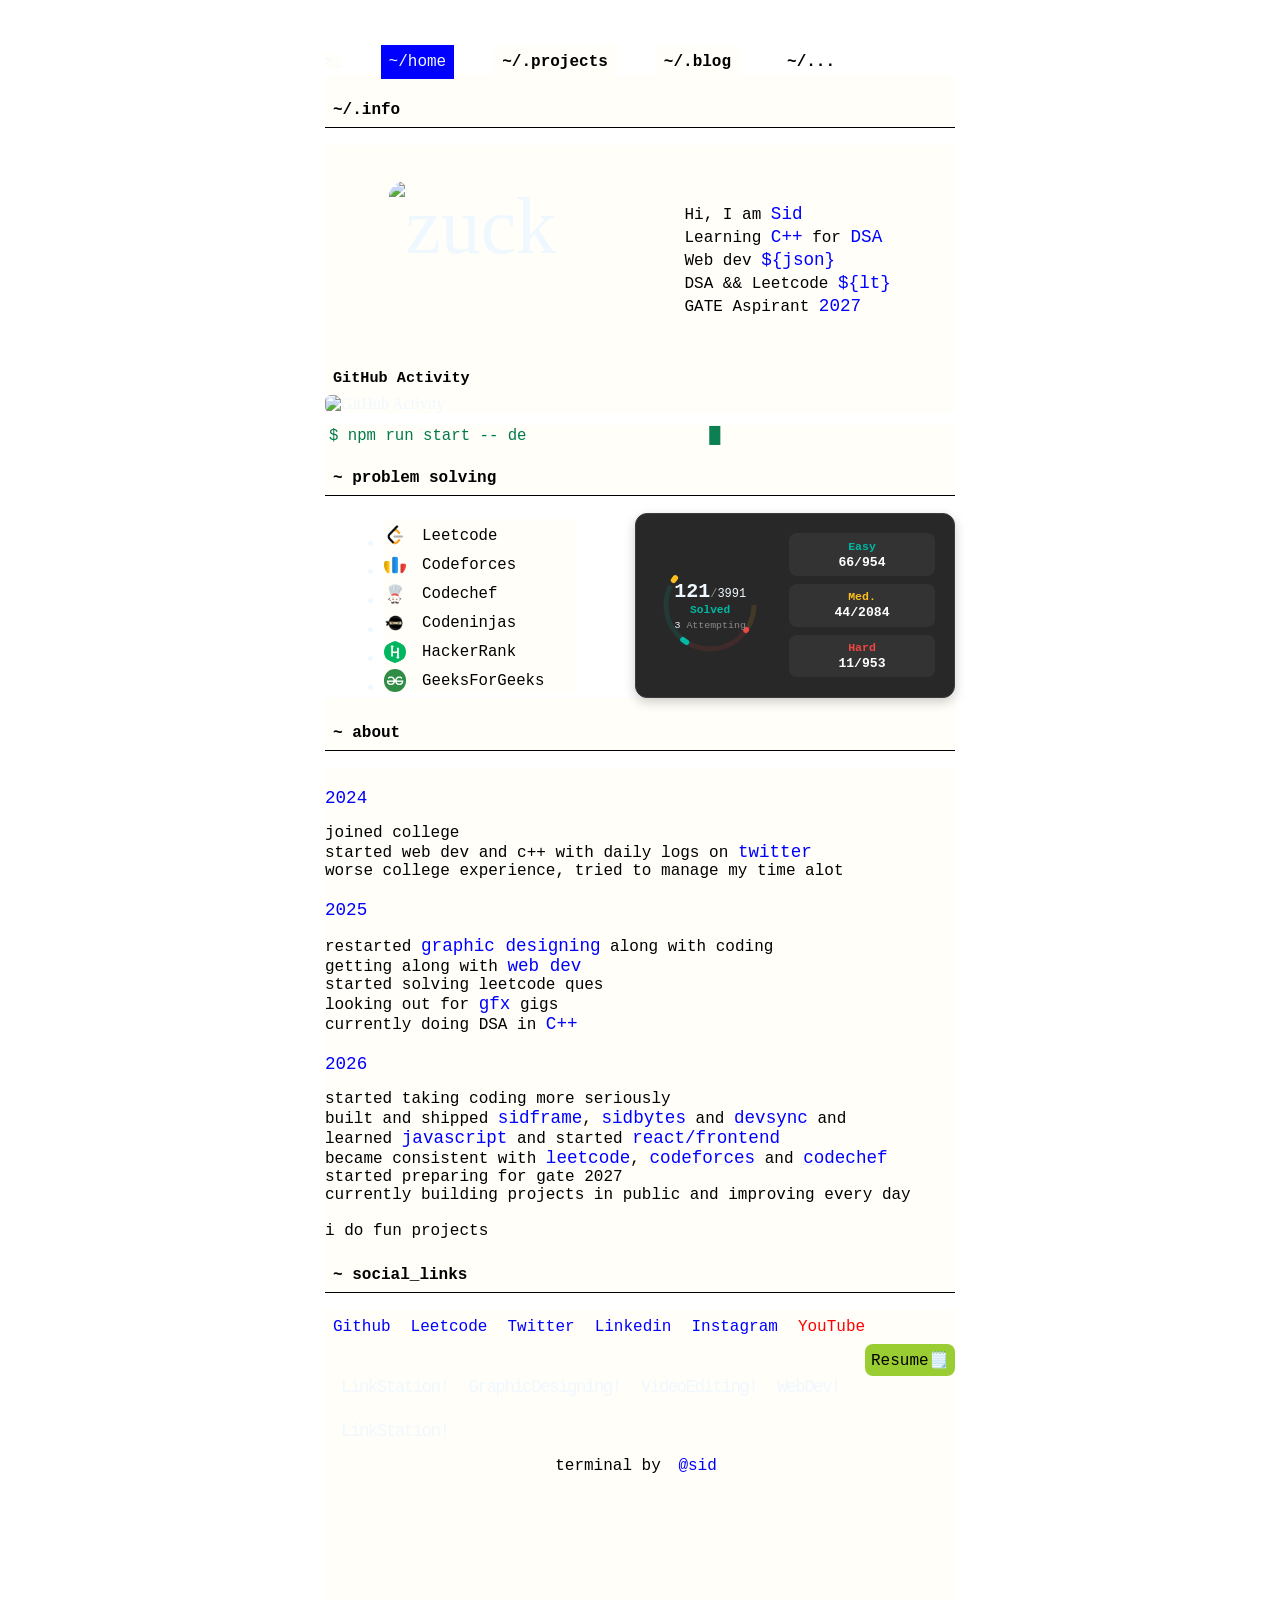
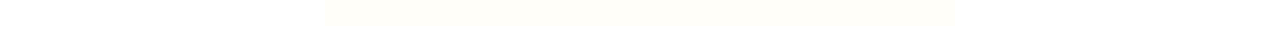
==== index.html @ 4f8204fc "Update index.html" ====
<!DOCTYPE html>
<html lang="en">

<head>
    <meta charset="UTF-8">
    <meta name="viewport" content="width=device-width, initial-scale=1.0">
    <title>Sidbytes</title>
    <link rel="stylesheet" href="home.css">
    <link rel="stylesheet" href="https://cdnjs.cloudflare.com/ajax/libs/font-awesome/7.2.0/css/all.min.css" integrity="sha512-F/yRpRY8sctKzP7exU5PLGejwg/QtjDX6CIy/41nApe7JqdZgCcCzJTNq9Rcp/XwbeeTGillGevBakruY15pxA==" crossorigin="anonymous" referrerpolicy="no-referrer" />
    <link rel="shortcut icon" href="images/zuck-modified.png" type="image/x-icon">
    <script defer src="/_vercel/insights/script.js"></script>
</head>

<body>
        
    <script data-name="BMC-Widget" data-cfasync="false" src="https://cdnjs.buymeacoffee.com/1.0.0/widget.prod.min.js"
        data-id="sidisreal" data-description="Support me on Buy me a coffee!" data-message="" data-color="white"
        data-emoji="☕" data-position="Right" data-x_margin="18" data-y_margin="18"></script>

    <div class="main">
        <div class="nav-bar">
            <p>>_</p>
            <a href="index.html"><button id="home-spec">~/home</button></a>
            <a href="portfolio.html"><button id="home">~/.projects</button></a>
            <a href="https://sidframe.vercel.app" target="_blank"><button id="home">~/.blog</button></a>
            <!-- <button id="home">~/.stacks</button> -->
            <button id="home">~/...</button>
        </div>

        <div class="gap"></div>

        <div class="info-bar">
            <p id="home">~/.info</p>
        </div>

        <hr id="division">
        <br>
        <div class="info-block">
            <img id="zuck" src="images/zuck.jpg" alt="zuck">
            <div class="info-block-2">
                <p id="intro">Hi, I am <a href="https://x.com/sidisrealfr" target="_main"><button
                            id="home2">Sid</button></a></p>
                <!-- <br> -->
                <p id="intro">Learning <button id="home2">C++</button> for <a
                        href="https://www.geeksforgeeks.org/what-is-dsa-dsa-full-form/" target="_main"><button
                            id="home2">DSA</button></a> </p>
                <!-- <br> -->
                <p id="intro">Web dev <button id="home2"> ${json}</button></p>
                <!-- <br>             -->
                <p id="intro">DSA && Leetcode <a href="https://leetcode.com/u/sidisreal/" target="_main"><button
                            id="home2">${lt}</button></a></p>
                <p id="intro">GATE Aspirant <a href="https://leetcode.com" target="_main"><button
                            id="home2">2027</button></a></p>
                <!-- <p id="intro">Btech 2024 - 2028<a href="https://leetcode.com" target="_main"><button id="home2">(expected)</button></a></p> -->
            </div>

        </div>
        <div class="gap"></div>

        <div class="panel-block">
            <h3 id="gitA">GitHub Activity</h3>

            <div class="github-heatmap">
                <img src="https://ghchart.rshah.org/starboylive" alt="GitHub Activity">
            </div>
        </div>

        <div class="gap">

            <div class="terminal-line" aria-live="polite">
                <code class="typed" id="typed" aria-hidden="false"></code><span class="cursor"
                    aria-hidden="true">█</span>
            </div>

        </div>
        <div class="gap"></div>
        <div class="info-bar">
            <p id="home">~ problem solving</p>
        </div>

        <hr id="division">
        <br>
        <div class="year-block cp-links">
            <div class="gap"></div>

            <ul class="cp-list">
                <li><a class="ps-btn link" href="https://leetcode.com/u/sidisreal" target="_blank"><button class="ps-btn"><span class="cp logo"><img class="cp logo" src="CP_images/leetCode.png" alt="logo"></span>Leetcode</button></a></li>
                <li><a class="ps-btn link" href="https://codeforces.com/profile/starboysiddhu" target="_blank"><button class="ps-btn"><span class="cp logo"><img class="cp logo" src="CP_images/codeforces.png" alt="logo"></span>Codeforces</button></a></li>
                <li><a class="ps-btn link" href="https://www.codechef.com/users/starboysid" target="_blank"><button class="ps-btn"><span class="cp logo"><img class="cp logo" src="CP_images/codechef.png" alt="logo"></span>Codechef</button></a></li>
                <li><a class="ps-btn link" href="https://www.naukri.com/code360/profile/95386a20-4da3-4e23-bf17-05c98d7b8def" target="_blank"><button class="ps-btn"><span class="cp logo"><img class="cp logo" src="CP_images/codeninjas.png" alt="logo"></span>Codeninjas</button></a></li>
                <li><a class="ps-btn link" href="https://www.hackerrank.com/profile/ramadalivenkate1" target="_blank"><button class="ps-btn"><span class="cp logo"><img class="cp logo" src="CP_images/hackerRank.png" alt="logo"></span>HackerRank</button></a></li>
                <li><a class="ps-btn link" href="https://www.geeksforgeeks.org/profile/sidwaters" target="_blank"><button class="ps-btn"><span class="cp logo"><img class="cp logo" src="CP_images/gfg.png" alt="logo"></span>GeeksForGeeks</button></a></li>
            </ul>

            <div class="leetcode-card" id="leetcode-card">
                <div class="leetcode-progress-container">
                    <svg class="leetcode-svg" viewBox="0 0 100 100">
                        <circle class="track-bg easy-bg" cx="50" cy="50" r="40"></circle>
                        <circle class="track-bg med-bg" cx="50" cy="50" r="40"></circle>
                        <circle class="track-bg hard-bg" cx="50" cy="50" r="40"></circle>
                        
                        <circle class="segment easy-seg" id="easy-seg" cx="50" cy="50" r="40"></circle>
                        <circle class="segment med-seg" id="med-seg" cx="50" cy="50" r="40"></circle>
                        <circle class="segment hard-seg" id="hard-seg" cx="50" cy="50" r="40"></circle>
                    </svg>
                    <div class="leetcode-center-text">
                        <div class="solved-count">
                            <span id="lc-solved">--</span><span class="total-count">/<span id="lc-total">--</span></span>
                        </div>
                        <div class="solved-label">Solved</div>
                        <div class="attempting-label"><span id="lc-attempting">--</span> Attempting</div>
                    </div>
                </div>
                <div class="leetcode-stats">
                    <div class="stat-box">
                        <div class="stat-header easy-text">Easy</div>
                        <div class="stat-value" id="lc-easy-stat">--/--</div>
                    </div>
                    <div class="stat-box">
                        <div class="stat-header med-text">Med.</div>
                        <div class="stat-value" id="lc-med-stat">--/--</div>
                    </div>
                    <div class="stat-box">
                        <div class="stat-header hard-text">Hard</div>
                        <div class="stat-value" id="lc-hard-stat">--/--</div>
                    </div>
                </div>
            </div>
            
        </div>
        <div class="gap"></div>
        <div class="info-bar">
            <p id="home">~ about</p>
        </div>

        <hr id="division">
        <br>
        <div class="year-block">
            <div class="gap"></div>
            <h3 id="year"> <button id="home3">2024</button> </h3>
            <p id="intro">joined college</p>

            <p id="intro">started web dev and c++ with daily logs on <a href="https://x.com/sidisrealfr"
                    target="_main"><button id="home2">twitter</button></a></p>

            <p id="intro">worse college experience, tried to manage my time alot</p>

            <div class="gap"></div>
            <h3 id="year"> <button id="home3">2025</button> </h3>
            <p id="intro">restarted <a href="https://bit.ly/4jl1Nwf" target="_main"><button id="home2">graphic
                        designing</button></a> along with coding</p>
            <p id="intro">getting along with <span id="webdec">web dev</span></p>
            <p id="intro">started solving leetcode ques</p>
            <p id="intro">looking out for <span id="webdec">gfx</span> gigs</p>

            <p id="intro">currently doing DSA in <span id="webdec">C++</span></p>
        

            <div class="gap"></div>
            <h3 id="year"> <button id="home3">2026</button> </h3>

            <p id="intro">started taking coding more seriously</p>

            <p id="intro">
            built and shipped
            <a href="https://sidframe.vercel.app" target="_blank"><span id="home2">sidframe</span></a>,
            <a href="https://sidbytes.vercel.app" target="_blank"><span id="home2">sidbytes</span></a> and
            <a href="https://github.com/starboylive/DevSync" target="_blank"><span id="home2">devsync</span></a> and
            </p>

            <p id="intro">
            learned <span id="webdec">javascript</span> and started
            <span id="webdec">react/frontend</span>
            </p>

            <p id="intro">
            became consistent with
            <a href="https://sidframe.vercel.app" target="_blank"><span id="home2">leetcode</span></a>,
            <a href="https://codeforces.com/profile/starboysiddhu" target="_blank"><span id="home2">codeforces</span></a> and
            <a href="https://www.codechef.com/users/starboysid" target="_blank"><span id="home2">codechef</span></a>
            </p>

            <p id="intro">started preparing for gate 2027</p>

            <p id="intro">
            currently building projects in public and improving every day
            </p>
            <br>
            <p id="intro">i do fun projects</p>
        </div>
        <div class="gap"></div>
        <div class="info-bar">
            <p id="home">~ social_links</p>
        </div>

        <hr id="division">
        <br>
        <div class="social-bar">
            <a href="https://github.com/starboylive" target="_blank"><button id="home69">Github</button></a>
            <a href="https://leetcode.com/u/sidisreal/" target="_blank"><button id="home69">Leetcode</button></a>
            <a href="https://x.com/sidbitss" target="_blank"><button id="home69">Twitter</button></a>
            <a href="https://www.linkedin.com/in/starboylive/" target="_blank"><button id="home69">Linkedin</button></a>
            <a href="https://www.instagram.com/sidiswater/" target="_blank"><button id="home69">Instagram</button></a>
            <a href="https://www.youtube.com/@sidiswired" target="_blank"><button id="home4">YouTube</button></a>
            <a href="images/SidsResume-26.pdf" download><button id="resume">Resume🗒️</button></a>
            <div class="gap32"></div>

            <a href="https://sid-linkstation.vercel.app" class="linkstation" target="_blank">LinkStation!</a>
            <a href="https://sid-linkstation.vercel.app" class="linkstation" target="_blank">GraphicDesigning!</a>
            <a href="https://sid-linkstation.vercel.app" class="linkstation" target="_blank">VideoEditing!</a>
            <a href="https://sid-linkstation.vercel.app" class="linkstation" target="_blank">WebDev!</a>
            <a href="https://sid-linkstation.vercel.app" class="linkstation" target="_blank">LinkStation!</a>



            <p id="home6">terminal by <a href="https://x.com/sidisrealfr"><button id="home5">@sid</button></a> </p>



        </div>
        <div class="bottoms"></div>
    </div>
<!-- <canvas id="summer"></canvas> -->

    <script>
        (function () {
            const el = document.getElementById('typed');
            const cursor = document.querySelector('.cursor');
            if (!el) return;
            const phrases = [
                '$ npm run start -- demo',
                '$ git clone these/portfolio',
                '$ open ./what-i-do.txt',
                '$ open ./now-taking-client-projects.txt',
            ];
            const typingSpeed = 30;
            const pause = 500;

            // Prevent layout shift by reserving width for the longest phrase (in ch units)
            const maxLen = phrases.reduce((m, s) => Math.max(m, s.length), 0);
            el.style.minWidth = (maxLen + 1) + 'ch';

            if (window.matchMedia && window.matchMedia('(prefers-reduced-motion: reduce)').matches) {
                el.textContent = phrases[0];
                if (cursor) cursor.style.display = 'none';
                return;
            }

            let p = 0, i = 0, deleting = false;
            function tick() {
                const full = phrases[p];
                if (!deleting) {
                    el.textContent = full.slice(0, ++i);
                    if (i === full.length) {
                        deleting = true;
                        setTimeout(tick, pause);
                        return;
                    }
                } else {
                    el.textContent = full.slice(0, --i);
                    if (i === 0) {
                        deleting = false;
                        p = (p + 1) % phrases.length;
                    }
                }
                setTimeout(tick, deleting ? Math.max(20, typingSpeed / 2) : typingSpeed);
            }
            setTimeout(tick, 600);
        })();

        //   Summer Effect 
                    // const canvas = document.getElementById("summer");
                    // const ctx = canvas.getContext("2d");

                    // let particles = [];

                    // function resize() {
                    // canvas.width = window.innerWidth;
                    // canvas.height = window.innerHeight;
                    // }
                    // resize();
                    // window.addEventListener("resize", resize);

                    // for (let i = 0; i < 100; i++) {
                    // particles.push({
                    //     x: Math.random() * canvas.width,
                    //     y: Math.random() * canvas.height,
                    //     r: Math.random() * 3 + 1,
                    //     dx: Math.random() * 0.3 - 0.15,
                    //     dy: Math.random() * 0.3 - 0.15,
                    //     opacity: Math.random() * 0.5 + 0.2
                    // });
                    // }

                    // function draw() {
                    // ctx.clearRect(0, 0, canvas.width, canvas.height);

                    // particles.forEach(p => {
                    //     ctx.beginPath();
                    //     ctx.arc(p.x, p.y, p.r, 0, Math.PI * 2);
                    //     ctx.fillStyle = `rgba(255, 223, 150, ${p.opacity})`;
                    //     ctx.fill();

                    //     p.x += p.dx;
                    //     p.y += p.dy;

                    //     // loop around
                    //     if (p.x > canvas.width) p.x = 0;
                    //     if (p.x < 0) p.x = canvas.width;
                    //     if (p.y > canvas.height) p.y = 0;
                    //     if (p.y < 0) p.y = canvas.height;
                    // });

                    // requestAnimationFrame(draw);
                    // }
                    // draw();

        // LeetCode Stats Fetching and Dynamic Rendering
        (function () {
            const username = "sidisreal";
            const apiUrl = `https://alfa-leetcode-api.onrender.com/${username}/profile`;

            const solvedEl = document.getElementById('lc-solved');
            const totalEl = document.getElementById('lc-total');
            const attemptingEl = document.getElementById('lc-attempting');
            const easyStatEl = document.getElementById('lc-easy-stat');
            const medStatEl = document.getElementById('lc-med-stat');
            const hardStatEl = document.getElementById('lc-hard-stat');

            const easySeg = document.getElementById('easy-seg');
            const medSeg = document.getElementById('med-seg');
            const hardSeg = document.getElementById('hard-seg');

            const tracks = {
                easy: document.querySelector('.easy-bg'),
                med: document.querySelector('.med-bg'),
                hard: document.querySelector('.hard-bg')
            };

            const segments = {
                easy: easySeg,
                med: medSeg,
                hard: hardSeg
            };

            // Circumference for r=40 is 2 * PI * 40 = 251.327
            const C = 2 * Math.PI * 40;

            // Set initial state (empty)
            Object.values(tracks).forEach(t => {
                if (t) {
                    t.style.strokeDasharray = `0 ${C}`;
                    t.style.strokeDashoffset = "0";
                }
            });
            Object.values(segments).forEach(s => {
                if (s) {
                    s.style.strokeDasharray = `0 ${C}`;
                    s.style.strokeDashoffset = "0";
                }
            });

            const updateArc = (key, startAngle, totalAngle, solvedCount, totalCount) => {
                const track = tracks[key];
                const seg = segments[key];
                if (!track || !seg) return;

                // Circumference lengths
                const trackLength = (totalAngle / 360) * C;
                const solvedRatio = totalCount > 0 ? Math.min(1, solvedCount / totalCount) : 0;
                const solvedLength = solvedRatio * trackLength;

                // Offset formula: offset = -(startAngle / 360) * C
                const offset = -(startAngle / 360) * C;

                // Set tracks (dim color)
                track.style.strokeDasharray = `${trackLength} ${C}`;
                track.style.strokeDashoffset = offset;

                // Set segments (bright color)
                seg.style.strokeDasharray = `${solvedLength} ${C}`;
                seg.style.strokeDashoffset = offset;
            };

            const renderData = (data) => {
                const totalSolved = data.totalSolved || 0;
                const totalQuestions = data.totalQuestions || 1;
                const easySolved = data.easySolved || 0;
                const totalEasy = data.totalEasy || 1;
                const mediumSolved = data.mediumSolved || 0;
                const totalMedium = data.totalMedium || 1;
                const hardSolved = data.hardSolved || 0;
                const totalHard = data.totalHard || 1;

                // "Attempting" = totalSubmissions (All) - totalSolved
                let totalSubsAll = totalSolved;
                if (data.totalSubmissions && Array.isArray(data.totalSubmissions)) {
                    const allSub = data.totalSubmissions.find(s => s.difficulty === 'All');
                    if (allSub) {
                        totalSubsAll = allSub.count;
                    }
                } else if (data.matchedUserStats && data.matchedUserStats.totalSubmissionNum) {
                    const allSub = data.matchedUserStats.totalSubmissionNum.find(s => s.difficulty === 'All');
                    if (allSub) {
                        totalSubsAll = allSub.count;
                    }
                }
                const attempting = Math.max(0, totalSubsAll - totalSolved);

                // Update UI text
                solvedEl.textContent = totalSolved;
                totalEl.textContent = totalQuestions;
                attemptingEl.textContent = attempting;
                easyStatEl.textContent = `${easySolved}/${totalEasy}`;
                medStatEl.textContent = `${mediumSolved}/${totalMedium}`;
                hardStatEl.textContent = `${hardSolved}/${totalHard}`;

                // Math for segments
                const gapDegrees = 5;
                const totalGaps = 3;
                const totalDegrees = 360 - (gapDegrees * totalGaps); // 345

                const easyRatio = totalEasy / totalQuestions;
                const medRatio = totalMedium / totalQuestions;
                const hardRatio = totalHard / totalQuestions;

                const easyAngle = easyRatio * totalDegrees;
                const medAngle = medRatio * totalDegrees;
                const hardAngle = hardRatio * totalDegrees;

                // Starting positions (angles clockwise, where 3 o'clock is 0)
                // Medium at the top: starts at -150deg
                const medStart = -150;
                const hardStart = medStart + medAngle + gapDegrees;
                const easyStart = hardStart + hardAngle + gapDegrees;

                updateArc('med', medStart, medAngle, mediumSolved, totalMedium);
                updateArc('hard', hardStart, hardAngle, hardSolved, totalHard);
                updateArc('easy', easyStart, easyAngle, easySolved, totalEasy);
            };

            const renderFallback = () => {
                // fallback hardcoded/static values from user screenshot if offline/error
                solvedEl.textContent = "121";
                totalEl.textContent = "3991";
                attemptingEl.textContent = "3";
                easyStatEl.textContent = "66/954";
                medStatEl.textContent = "44/2084";
                hardStatEl.textContent = "11/953";

                const medStart = -150;
                const hardStart = 34;
                const easyStart = 122;
                
                updateArc('med', medStart, 180, 44, 2084);
                updateArc('hard', hardStart, 84, 11, 953);
                updateArc('easy', easyStart, 84, 66, 954);
            };

            fetch(apiUrl)
                .then(res => {
                    if (!res.ok) throw new Error("Failed to fetch LeetCode data");
                    return res.json();
                })
                .then(data => {
                    if (!data || data.error || typeof data.totalSolved === 'undefined') {
                        throw new Error("Invalid LeetCode data format");
                    }
                    renderData(data);
                })
                .catch(err => {
                    console.error("LeetCode widget API error, rendering fallback:", err);
                    renderFallback();
                });
        })();

    </script>



</body>

</html>
---- home.css ----
* {
    margin: 0;
    padding: 0;
    box-sizing: border-box;
    background-color: rgb(255, 254, 249);
    color: aliceblue;
  }

  body{
    background-color: transparent;
  }

  html{
    background-color: transparent;
  }

.main{
    background-color: transparent;
    height: 70vh;
    width: 70vh;
    margin: auto;
    margin-top: 3rem;
    margin-bottom: 2rem;
    color: aliceblue;
}

.nav-bar{
    height: 3vh;
    width: 50vh;
    font-family:  monospace;
    background-color: transparent; 
    gap: 2.5rem;
    display: flex;
    justify-content: flex-start;
    align-items: center;
    
}  

.gap{
    height: 2vh;
    /* background-color: cyan;ś */
}

#home-spec{
    font-family: monospace;
    background-color: blue;
    border: 0;
    padding: 0.5rem;
    color: aliceblue;
    font-size: 1rem;

}
#home-spec:hover{
    background-color: blue;
    color: aliceblue;
    cursor: pointer;
}

#home{
    font-family:  monospace;
    background-color: transparent;
    color: rgb(0, 0, 0);
    border: 0;
    padding: 0.5rem;
    font-size: 1rem;
    font-weight: 600;
}
#home:hover{
    background-color: blue;
    color: aliceblue;
    cursor: pointer;
}
#division{
    height: 0.0244rem;
    background-color: black;
    /* color: bisque; */
    border: 0;
}
.info-block{
    color: rgb(0, 0, 0);
    display: flex;
    flex-direction: row;
    align-items: center;
    justify-content: space-around;
    font-size: 5rem;
    
}

.info-block-2{
    color: rgb(0, 0, 0);
    display: flex;
    flex-direction: column;
    column-gap: 0.2rem;
    gap: 0.2rem;
    margin: 0;
    border: 0;
     margin-top: 2rem;
}

#webdec{
    /* font-weight: bold; */
    font-size: 1.1rem;
    color: blue;
}

#zuck{
    height: 18vh;
    border-radius: 1rem;
    margin-top: 2.2rem;
}

#intro{
    font-size: 1rem;
    color: black;
    font-family:  monospace;
}
#home2{
    font-family: monospace;
    font-size: 1.1rem;
    background-color: transparent;
    border: 0;
    color: blue;

    
}
#home2:hover{
    background-color: blue;
    color: aliceblue;
    cursor: pointer;
}
#home3{
    font-family:  monospace;
    font-size: 1.1rem;
    background-color: transparent;
    border: 0;
    color: blue;
    padding-bottom: 1rem;
}
#home3:hover{
    background-color: blue;
    color: aliceblue;
    cursor: pointer;
}

#home4{
    font-family:  monospace;
    background-color: transparent;
    border: 0;
    padding: 0.5rem;
    font-size: 1rem;
    color: #FF0000;
}
#home4:hover{
    background-color: #FF0000;
    color: aliceblue;
    cursor: pointer;
}
#home5{
    font-family: monospace;
    background-color: transparent;
    border: 0;
    padding: 0.5rem;
    font-size: 1rem;
    color: blue;
}
#home5:hover{
    background-color: blue;
    color: aliceblue;
    cursor: pointer;
}
#home69{
    font-family: monospace;
    background-color: transparent;
    border: 0;
    padding: 0.5rem;
    font-size: 1rem;
    color: blue;
}
#home69:hover{
    background-color: blue;
    color:rgb(255, 230, 0);
    cursor: pointer;
}
.gap32{
    height: 1vh;
    /* background-color: cyan;ś */
}

#home6{
    font-family: monospace;
    background-color: transparent;
    color: black;
    border: 0;
    padding: 0.5rem;
    font-size: 1rem;
    text-align: center;
}
/* #home6:hover{
    background-color: blue;
    color: aliceblue;
    cursor: pointer;
} */

.bottoms{
    height: 15vh;    
}

#resume{
    font-family:  monospace;
    background-color: transparent;
    border: 0;
    padding: 0.4rem;
    font-size: 1rem;
    color: green;
    float: right;
    margin-top: -0.050rem ;
    /* margin-right: 0.5rem; */
    transition: all 0.2s ease;
    background-color: yellowgreen;
    color: black;
    border-radius: 0.5rem;
}
#resume:hover{
    background-color: green;
    color: aliceblue;
    cursor: pointer;
}


/* Responsive for mobile */
@media (max-width: 768px) {
    .main {
      width: 90vw;
      height: auto;
      padding: 1rem;
    }
  
    .nav-bar {
      flex-wrap: wrap;
      width: 100%;
      gap: 0.5rem;
      font-size: 0.9rem;
    }
  
    .info-block {
      flex-direction: column;
      align-items: center;
      gap: 1rem;
    }
  
    .info-block-2 {
      align-items: center;
      text-align: center;
      margin-top: 0.5rem;
    }
  
    #zuck {
      height: 20vh;
      width: auto;
      margin-top: 0.5rem;
    }
  
    .year-block {
      text-align: center;
      padding: 0.5rem;
    }
  
    .social-bar {
      display: flex;
      flex-direction: column;
      align-items: center;
      gap: 0.5rem;
      text-align: center;
    }
  
    .top-gap, .gap, .gap32, .bottoms {
      height: 2vh;
    }
  
    #intro {
      font-size: 0.95rem;
    }
  
    button {
      font-size: 0.9rem !important;
      padding: 0.3rem !important;
    }
  }
  
  .ps-btn{ 
    color: black;
    margin-top: 0.2rem;
    list-style-type: none;
    display: flex;
    justify-content: left;
    align-items: center;
    padding-right: 1rem;
    font-size: 0.98rem;
    font-family: monospace;
    font-weight: 500; 
    border: 0;
}
.ps-btn:hover{
    cursor: pointer;
    border: 0.1rem solid black;
}

.link{
    text-decoration: none;
}
.link:hover{
    border: 0;
    text-decoration: none;    
}


  .cp{
    height: 2.5vh;
    width: 2.5vh;
    border-radius: 2rem;
    margin-right: 1rem;
    /* display: flex;
    justify-content: space-around; */

  }

  /* .linkstation {
    font-family: 'Courier New', Courier, monospace;
    font-size: 1.1rem;
    background-color: transparent;
    border: 0;
    color: rgb(76, 0, 255);
    text-decoration: none;
    letter-spacing: -0.1rem;
    display: inline-flex;
    justify-content: space-evenly;
    margin-left: 1rem;
    margin-top: 1.5rem;
  
  }

    .linkstation:hover {
        background-color: rgb(76, 0, 255);
        color: aliceblue;
        cursor: pointer;
    } */

    /* RGB Animation */
@keyframes rgbCycle {
  0%   { color: rgb(255, 0, 0); }      /* Red */
  25%  { color: rgb(156, 156, 0); }    /* Yellow */
  50%  { color: rgb(0, 255, 0); }      /* Green */
  75%  { color: rgb(0, 170, 255); }    /* Blue */
  100% { color: rgb(255, 0, 255); }    /* Magenta */
}

.linkstation {
    font-family: 'Courier New', Courier, monospace;
    font-size: 1.1rem;
    background-color: transparent;
    border: 0;
    text-decoration: none;
    letter-spacing: -0.1rem;
    display: inline-flex;
    justify-content: space-evenly;
    margin-left: 1rem;
    margin-top: 1.5rem;
    transition: all 0.3s ease;

    /* NEW: RGB animation */
    animation: rgbCycle 1s linear infinite;
}

/* Hover */
.linkstation:hover {
    background-color: rgb(76, 0, 255);
    color: aliceblue !important;
    cursor: pointer;
    animation: none; /* stop anim on hover if you want solid color */
    font-size: 1.2rem;
}

.cp-links {
    display: flex;
    flex-direction: row;
    justify-content: space-between;
    align-items: center;
    gap: 1.5rem;
    background-color: transparent;
    flex-wrap: wrap;
}

/* LeetCode Widget Styling */
.leetcode-card {
    display: flex;
    flex-direction: row;
    align-items: center;
    background-color: #282828 !important;
    border: 1px solid #3c3c3c !important;
    border-radius: 12px;
    padding: 1.2rem;
    gap: 1.5rem;
    width: 320px;
    height: auto;
    box-shadow: 0 4px 12px rgba(0, 0, 0, 0.2);
}

.leetcode-card * {
    background-color: transparent !important;
    box-sizing: border-box;
    font-family: monospace;
}

.leetcode-progress-container {
    position: relative;
    width: 110px;
    height: 110px;
    flex-shrink: 0;
    background-color: transparent !important;
}

.leetcode-svg {
    width: 100%;
    height: 100%;
    transform: rotate(0deg);
    background-color: transparent !important;
}

.leetcode-svg .track-bg {
    fill: none;
    stroke-width: 4.5px;
    background-color: transparent !important;
}

.leetcode-svg .easy-bg {
    stroke: rgba(0, 184, 163, 0.12);
}
.leetcode-svg .med-bg {
    stroke: rgba(255, 192, 30, 0.12);
}
.leetcode-svg .hard-bg {
    stroke: rgba(239, 71, 67, 0.12);
}

.leetcode-svg .segment {
    fill: none;
    stroke-width: 5px;
    stroke-linecap: round;
    transition: stroke-dasharray 0.8s ease, stroke-dashoffset 0.8s ease;
    background-color: transparent !important;
}

.leetcode-svg .easy-seg {
    stroke: rgb(0, 184, 163);
}
.leetcode-svg .med-seg {
    stroke: rgb(255, 192, 30);
}
.leetcode-svg .hard-seg {
    stroke: rgb(239, 71, 67);
}

.leetcode-center-text {
    position: absolute;
    top: 50%;
    left: 50%;
    transform: translate(-50%, -50%);
    text-align: center;
    width: 90%;
    display: flex;
    flex-direction: column;
    justify-content: center;
    align-items: center;
    background-color: transparent !important;
}

.leetcode-center-text .solved-count {
    font-size: 1.25rem;
    font-weight: 700;
    color: #ffffff !important;
    background-color: transparent !important;
}

.leetcode-center-text .solved-count .total-count {
    font-size: 0.75rem;
    color: #8a8a8a !important;
    font-weight: 400;
    background-color: transparent !important;
}

.leetcode-center-text .solved-label {
    font-size: 0.7rem;
    color: rgb(0, 184, 163) !important;
    font-weight: 600;
    margin-top: 1px;
    background-color: transparent !important;
}

.leetcode-center-text .attempting-label {
    font-size: 0.62rem;
    color: #8a8a8a !important;
    margin-top: 4px;
    background-color: transparent !important;
}

.leetcode-stats {
    display: flex;
    flex-direction: column;
    gap: 0.5rem;
    flex-grow: 1;
    width: 100%;
    background-color: transparent !important;
}

.leetcode-stats .stat-box {
    background-color: #333333 !important;
    border-radius: 8px;
    padding: 0.4rem 0.6rem;
    display: flex;
    flex-direction: column;
    align-items: center;
    justify-content: center;
    width: 100%;
}

.leetcode-stats .stat-header {
    font-size: 0.72rem;
    font-weight: 700;
    background-color: transparent !important;
}

.leetcode-stats .easy-text {
    color: rgb(0, 184, 163) !important;
}
.leetcode-stats .med-text {
    color: rgb(255, 192, 30) !important;
}
.leetcode-stats .hard-text {
    color: rgb(239, 71, 67) !important;
}

.leetcode-stats .stat-value {
    font-size: 0.82rem;
    color: #ffffff !important;
    font-weight: 700;
    margin-top: 2px;
    background-color: transparent !important;
}


    @media (max-width: 768px) {
        .linkstation {
            font-size: 1rem;
            margin-left: -0.5rem;

        }
    
        .cp-links{
            display: flex;
            flex-direction: column;
            align-items: center;
            justify-content: center;
            gap: 1.5rem;
        }

        .cp-list{
            display: inline-flex;
            justify-content:center;
            flex-direction: column;
    
        }
         .link{
            font-weight: 500;
         }


    }

    #gitA{
    font-family:  monospace;
    background-color: transparent;
    border: 0;
    padding: 0.5rem;
    /* font-size: 1rem; */
    color: black;
    /* margin-top: 1rem; */
    }

    .github-heatmap {
    width: 100%;
    /* whatever fits your sidebar */
    /* height: 45px;               zooms into last few months */
    overflow: hidden;
    /* hides old months */
    border-radius: 6px;
}

.github-heatmap img {
    width: 100%;
    /* zoom in horizontally */
    /* transform: translateX(-400px); */
    /* move left to show latest months */
}


@media (max-width: 400) {
    .github-heatmap {
        width: 200px;
        /* whatever fits your sidebar */
        /* height: 45px;               zooms into last few months */
        overflow: hidden;
        /* hides old months */
        border-radius: 6px;
    }

    .github-heatmap img {
        width: 600px;
        /* zoom in horizontally */
        transform: translateX(-400px);
        /* move left to show latest months */
    }

    .cp-links{
        display: flex;
        flex-direction: column;
        align-items: center;
        justify-content: center;
        gap: 1.5rem;
    }

    .cp-list, .link{
        display: inline-flex;
        justify-content:center;
        flex-direction: column;

    }
         

}

.terminal-line {
    margin-top: 12px;
    font-family: inherit;
    font-size: 0.98rem;
    color: rgb(0, 0, 139);
    display: flex;
    align-items: center;
    gap: 8px;
    height: 1.4em;
}

.terminal-line .typed {
    color: rgb(0, 122, 75);
    background: transparent;
    padding: 2px 4px;
    border-radius: 4px;
    display: inline-block;
    white-space: pre;
    overflow: hidden
}

.cursor {
    color: rgb(0, 122, 75);
    font-weight: 800;
    line-height: 1;
    transform: translateY(-2px);
    opacity: 0.95; 
    /* margin-left: -1rem; */
}


@media (prefers-reduced-motion: reduce) {
    .cursor {
        animation:none;
    }
}

@keyframes blink {
    50% {
        opacity: 0
    }
}

.cursor {
    margin-top: 0.2rem;
    animation: blink 0.5s steps(2, start) infinite
}
/* 
#summer {
  position: fixed;
  top: 0;
  left: 0;
  width: 100%;
  height: 100%;
  pointer-events: none;
  z-index: -1;
} */
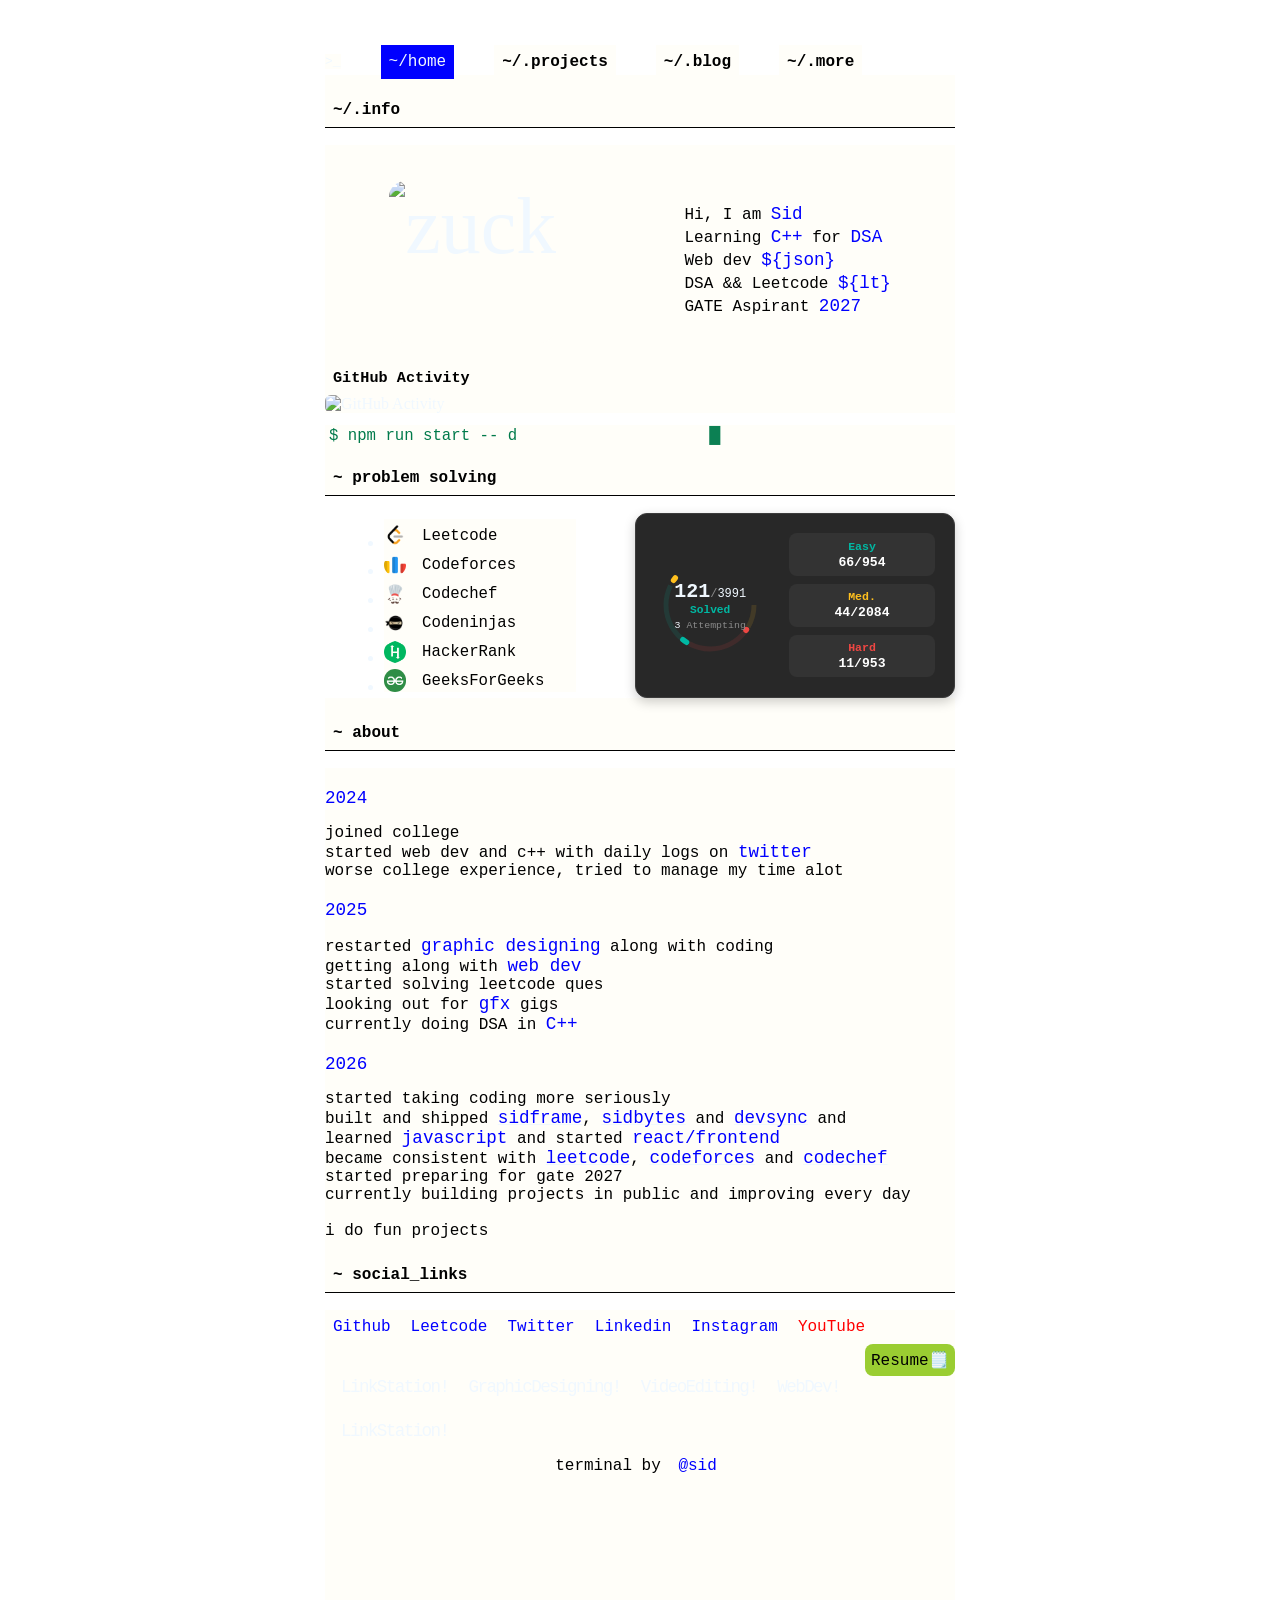
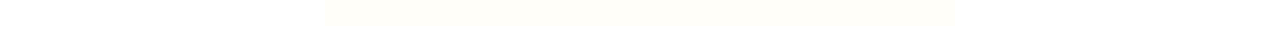
==== commit c0d4391b: "Added an option in nav-bar 'more' - not yet funtional" ====
--- a/index.html
+++ b/index.html
@@ -6,13 +6,15 @@
     <meta name="viewport" content="width=device-width, initial-scale=1.0">
     <title>Sidbytes</title>
     <link rel="stylesheet" href="home.css">
-    <link rel="stylesheet" href="https://cdnjs.cloudflare.com/ajax/libs/font-awesome/7.2.0/css/all.min.css" integrity="sha512-F/yRpRY8sctKzP7exU5PLGejwg/QtjDX6CIy/41nApe7JqdZgCcCzJTNq9Rcp/XwbeeTGillGevBakruY15pxA==" crossorigin="anonymous" referrerpolicy="no-referrer" />
+    <link rel="stylesheet" href="https://cdnjs.cloudflare.com/ajax/libs/font-awesome/7.2.0/css/all.min.css"
+        integrity="sha512-F/yRpRY8sctKzP7exU5PLGejwg/QtjDX6CIy/41nApe7JqdZgCcCzJTNq9Rcp/XwbeeTGillGevBakruY15pxA=="
+        crossorigin="anonymous" referrerpolicy="no-referrer" />
     <link rel="shortcut icon" href="images/zuck-modified.png" type="image/x-icon">
     <script defer src="/_vercel/insights/script.js"></script>
 </head>
 
 <body>
-        
+
     <script data-name="BMC-Widget" data-cfasync="false" src="https://cdnjs.buymeacoffee.com/1.0.0/widget.prod.min.js"
         data-id="sidisreal" data-description="Support me on Buy me a coffee!" data-message="" data-color="white"
         data-emoji="☕" data-position="Right" data-x_margin="18" data-y_margin="18"></script>
@@ -24,8 +26,19 @@
             <a href="portfolio.html"><button id="home">~/.projects</button></a>
             <a href="https://sidframe.vercel.app" target="_blank"><button id="home">~/.blog</button></a>
             <!-- <button id="home">~/.stacks</button> -->
-            <button id="home">~/...</button>
-        </div>
+            
+            <div class="dropdown home">
+               <button id="more-btn" class="dropdown-button more-btn">~/.more</button>
+                <div id="dropdown-content" class="dropdown-content">
+                    <a href="#html">HTML</a>
+                    <a href="#css">CSS</a>
+                    <a href="#javascript">JavaScript</a>
+                </div>
+            </div>
+        </div>
+
+
+
 
         <div class="gap"></div>
 
@@ -84,12 +97,25 @@
             <div class="gap"></div>
 
             <ul class="cp-list">
-                <li><a class="ps-btn link" href="https://leetcode.com/u/sidisreal" target="_blank"><button class="ps-btn"><span class="cp logo"><img class="cp logo" src="CP_images/leetCode.png" alt="logo"></span>Leetcode</button></a></li>
-                <li><a class="ps-btn link" href="https://codeforces.com/profile/starboysiddhu" target="_blank"><button class="ps-btn"><span class="cp logo"><img class="cp logo" src="CP_images/codeforces.png" alt="logo"></span>Codeforces</button></a></li>
-                <li><a class="ps-btn link" href="https://www.codechef.com/users/starboysid" target="_blank"><button class="ps-btn"><span class="cp logo"><img class="cp logo" src="CP_images/codechef.png" alt="logo"></span>Codechef</button></a></li>
-                <li><a class="ps-btn link" href="https://www.naukri.com/code360/profile/95386a20-4da3-4e23-bf17-05c98d7b8def" target="_blank"><button class="ps-btn"><span class="cp logo"><img class="cp logo" src="CP_images/codeninjas.png" alt="logo"></span>Codeninjas</button></a></li>
-                <li><a class="ps-btn link" href="https://www.hackerrank.com/profile/ramadalivenkate1" target="_blank"><button class="ps-btn"><span class="cp logo"><img class="cp logo" src="CP_images/hackerRank.png" alt="logo"></span>HackerRank</button></a></li>
-                <li><a class="ps-btn link" href="https://www.geeksforgeeks.org/profile/sidwaters" target="_blank"><button class="ps-btn"><span class="cp logo"><img class="cp logo" src="CP_images/gfg.png" alt="logo"></span>GeeksForGeeks</button></a></li>
+                <li><a class="ps-btn link" href="https://leetcode.com/u/sidisreal" target="_blank"><button
+                            class="ps-btn"><span class="cp logo"><img class="cp logo" src="CP_images/leetCode.png"
+                                    alt="logo"></span>Leetcode</button></a></li>
+                <li><a class="ps-btn link" href="https://codeforces.com/profile/starboysiddhu" target="_blank"><button
+                            class="ps-btn"><span class="cp logo"><img class="cp logo" src="CP_images/codeforces.png"
+                                    alt="logo"></span>Codeforces</button></a></li>
+                <li><a class="ps-btn link" href="https://www.codechef.com/users/starboysid" target="_blank"><button
+                            class="ps-btn"><span class="cp logo"><img class="cp logo" src="CP_images/codechef.png"
+                                    alt="logo"></span>Codechef</button></a></li>
+                <li><a class="ps-btn link"
+                        href="https://www.naukri.com/code360/profile/95386a20-4da3-4e23-bf17-05c98d7b8def"
+                        target="_blank"><button class="ps-btn"><span class="cp logo"><img class="cp logo"
+                                    src="CP_images/codeninjas.png" alt="logo"></span>Codeninjas</button></a></li>
+                <li><a class="ps-btn link" href="https://www.hackerrank.com/profile/ramadalivenkate1"
+                        target="_blank"><button class="ps-btn"><span class="cp logo"><img class="cp logo"
+                                    src="CP_images/hackerRank.png" alt="logo"></span>HackerRank</button></a></li>
+                <li><a class="ps-btn link" href="https://www.geeksforgeeks.org/profile/sidwaters"
+                        target="_blank"><button class="ps-btn"><span class="cp logo"><img class="cp logo"
+                                    src="CP_images/gfg.png" alt="logo"></span>GeeksForGeeks</button></a></li>
             </ul>
 
             <div class="leetcode-card" id="leetcode-card">
@@ -98,14 +124,15 @@
                         <circle class="track-bg easy-bg" cx="50" cy="50" r="40"></circle>
                         <circle class="track-bg med-bg" cx="50" cy="50" r="40"></circle>
                         <circle class="track-bg hard-bg" cx="50" cy="50" r="40"></circle>
-                        
+
                         <circle class="segment easy-seg" id="easy-seg" cx="50" cy="50" r="40"></circle>
                         <circle class="segment med-seg" id="med-seg" cx="50" cy="50" r="40"></circle>
                         <circle class="segment hard-seg" id="hard-seg" cx="50" cy="50" r="40"></circle>
                     </svg>
                     <div class="leetcode-center-text">
                         <div class="solved-count">
-                            <span id="lc-solved">--</span><span class="total-count">/<span id="lc-total">--</span></span>
+                            <span id="lc-solved">--</span><span class="total-count">/<span
+                                    id="lc-total">--</span></span>
                         </div>
                         <div class="solved-label">Solved</div>
                         <div class="attempting-label"><span id="lc-attempting">--</span> Attempting</div>
@@ -126,7 +153,8 @@
                     </div>
                 </div>
             </div>
-            
+
+
         </div>
         <div class="gap"></div>
         <div class="info-bar">
@@ -154,7 +182,7 @@
             <p id="intro">looking out for <span id="webdec">gfx</span> gigs</p>
 
             <p id="intro">currently doing DSA in <span id="webdec">C++</span></p>
-        
+
 
             <div class="gap"></div>
             <h3 id="year"> <button id="home3">2026</button> </h3>
@@ -162,28 +190,29 @@
             <p id="intro">started taking coding more seriously</p>
 
             <p id="intro">
-            built and shipped
-            <a href="https://sidframe.vercel.app" target="_blank"><span id="home2">sidframe</span></a>,
-            <a href="https://sidbytes.vercel.app" target="_blank"><span id="home2">sidbytes</span></a> and
-            <a href="https://github.com/starboylive/DevSync" target="_blank"><span id="home2">devsync</span></a> and
+                built and shipped
+                <a href="https://sidframe.vercel.app" target="_blank"><span id="home2">sidframe</span></a>,
+                <a href="https://sidbytes.vercel.app" target="_blank"><span id="home2">sidbytes</span></a> and
+                <a href="https://github.com/starboylive/DevSync" target="_blank"><span id="home2">devsync</span></a> and
             </p>
 
             <p id="intro">
-            learned <span id="webdec">javascript</span> and started
-            <span id="webdec">react/frontend</span>
+                learned <span id="webdec">javascript</span> and started
+                <span id="webdec">react/frontend</span>
             </p>
 
             <p id="intro">
-            became consistent with
-            <a href="https://sidframe.vercel.app" target="_blank"><span id="home2">leetcode</span></a>,
-            <a href="https://codeforces.com/profile/starboysiddhu" target="_blank"><span id="home2">codeforces</span></a> and
-            <a href="https://www.codechef.com/users/starboysid" target="_blank"><span id="home2">codechef</span></a>
+                became consistent with
+                <a href="https://sidframe.vercel.app" target="_blank"><span id="home2">leetcode</span></a>,
+                <a href="https://codeforces.com/profile/starboysiddhu" target="_blank"><span
+                        id="home2">codeforces</span></a> and
+                <a href="https://www.codechef.com/users/starboysid" target="_blank"><span id="home2">codechef</span></a>
             </p>
 
             <p id="intro">started preparing for gate 2027</p>
 
             <p id="intro">
-            currently building projects in public and improving every day
+                currently building projects in public and improving every day
             </p>
             <br>
             <p id="intro">i do fun projects</p>
@@ -220,7 +249,7 @@
         </div>
         <div class="bottoms"></div>
     </div>
-<!-- <canvas id="summer"></canvas> -->
+    <!-- <canvas id="summer"></canvas> -->
 
     <script>
         (function () {
@@ -269,51 +298,51 @@
         })();
 
         //   Summer Effect 
-                    // const canvas = document.getElementById("summer");
-                    // const ctx = canvas.getContext("2d");
-
-                    // let particles = [];
-
-                    // function resize() {
-                    // canvas.width = window.innerWidth;
-                    // canvas.height = window.innerHeight;
-                    // }
-                    // resize();
-                    // window.addEventListener("resize", resize);
-
-                    // for (let i = 0; i < 100; i++) {
-                    // particles.push({
-                    //     x: Math.random() * canvas.width,
-                    //     y: Math.random() * canvas.height,
-                    //     r: Math.random() * 3 + 1,
-                    //     dx: Math.random() * 0.3 - 0.15,
-                    //     dy: Math.random() * 0.3 - 0.15,
-                    //     opacity: Math.random() * 0.5 + 0.2
-                    // });
-                    // }
-
-                    // function draw() {
-                    // ctx.clearRect(0, 0, canvas.width, canvas.height);
-
-                    // particles.forEach(p => {
-                    //     ctx.beginPath();
-                    //     ctx.arc(p.x, p.y, p.r, 0, Math.PI * 2);
-                    //     ctx.fillStyle = `rgba(255, 223, 150, ${p.opacity})`;
-                    //     ctx.fill();
-
-                    //     p.x += p.dx;
-                    //     p.y += p.dy;
-
-                    //     // loop around
-                    //     if (p.x > canvas.width) p.x = 0;
-                    //     if (p.x < 0) p.x = canvas.width;
-                    //     if (p.y > canvas.height) p.y = 0;
-                    //     if (p.y < 0) p.y = canvas.height;
-                    // });
-
-                    // requestAnimationFrame(draw);
-                    // }
-                    // draw();
+        // const canvas = document.getElementById("summer");
+        // const ctx = canvas.getContext("2d");
+
+        // let particles = [];
+
+        // function resize() {
+        // canvas.width = window.innerWidth;
+        // canvas.height = window.innerHeight;
+        // }
+        // resize();
+        // window.addEventListener("resize", resize);
+
+        // for (let i = 0; i < 100; i++) {
+        // particles.push({
+        //     x: Math.random() * canvas.width,
+        //     y: Math.random() * canvas.height,
+        //     r: Math.random() * 3 + 1,
+        //     dx: Math.random() * 0.3 - 0.15,
+        //     dy: Math.random() * 0.3 - 0.15,
+        //     opacity: Math.random() * 0.5 + 0.2
+        // });
+        // }
+
+        // function draw() {
+        // ctx.clearRect(0, 0, canvas.width, canvas.height);
+
+        // particles.forEach(p => {
+        //     ctx.beginPath();
+        //     ctx.arc(p.x, p.y, p.r, 0, Math.PI * 2);
+        //     ctx.fillStyle = `rgba(255, 223, 150, ${p.opacity})`;
+        //     ctx.fill();
+
+        //     p.x += p.dx;
+        //     p.y += p.dy;
+
+        //     // loop around
+        //     if (p.x > canvas.width) p.x = 0;
+        //     if (p.x < 0) p.x = canvas.width;
+        //     if (p.y > canvas.height) p.y = 0;
+        //     if (p.y < 0) p.y = canvas.height;
+        // });
+
+        // requestAnimationFrame(draw);
+        // }
+        // draw();
 
         // LeetCode Stats Fetching and Dynamic Rendering
         (function () {
@@ -451,7 +480,7 @@
                 const medStart = -150;
                 const hardStart = 34;
                 const easyStart = 122;
-                
+
                 updateArc('med', medStart, 180, 44, 2084);
                 updateArc('hard', hardStart, 84, 11, 953);
                 updateArc('easy', easyStart, 84, 66, 954);
@@ -474,10 +503,28 @@
                 });
         })();
 
+        const dropdownBtn = document.getElementById("more-btn");
+        const dropdownContent = document.getElementById("dropdown-content");
+
+        // Toggle visibility when clicking the button
+        dropdownBtn.addEventListener("click", () => {
+            dropdownContent.classList.toggle("show");
+        });
+
+        // Close the dropdown if the user clicks outside of it
+        window.addEventListener("click", (event) => {
+            if (!event.target.matches('.more-btn')) {
+                if (dropdownContent.classList.contains('show')) {
+                    dropdownContent.classList.remove('show');
+                }
+            }
+        });
+
+
     </script>
 
 
 
 </body>
 
-</html>
+</html>
--- a/home.css
+++ b/home.css
@@ -695,3 +695,53 @@
   pointer-events: none;
   z-index: -1;
 } */
+
+
+/* Container needed to position the dropdown content */
+.dropdown {
+  position: relative;
+  display: inline-block;
+}
+
+.more-btn{
+ font-family:  monospace;
+    background-color: transparent;
+    color: rgb(0, 0, 0);
+    border: 0;
+    padding: 0.5rem;
+    font-size: 1rem;
+    font-weight: 600;
+}
+.more-btn:hover{
+       background-color: blue;
+    color: aliceblue;
+    cursor: pointer;
+}
+/* Hide the dropdown menu by default and position it */
+.dropdown-content {
+  display: none;
+  position: absolute;
+  background-color: #f1f1f1;
+  min-width: 160px;
+  box-shadow: 0px 8px 16px rgba(0,0,0,0.2);
+  z-index: 1;
+  border-radius: 4px;
+}
+
+/* Style the links inside the dropdown */
+.dropdown-content a {
+  color: black;
+  padding: 12px 16px;
+  text-decoration: none;
+  display: block;
+}
+
+/* Change color of dropdown links on hover */
+.dropdown-content a:hover {
+  background-color: #ddd;
+}
+
+/* Show class to be toggled via JavaScript */
+.show {
+  display: block;
+}
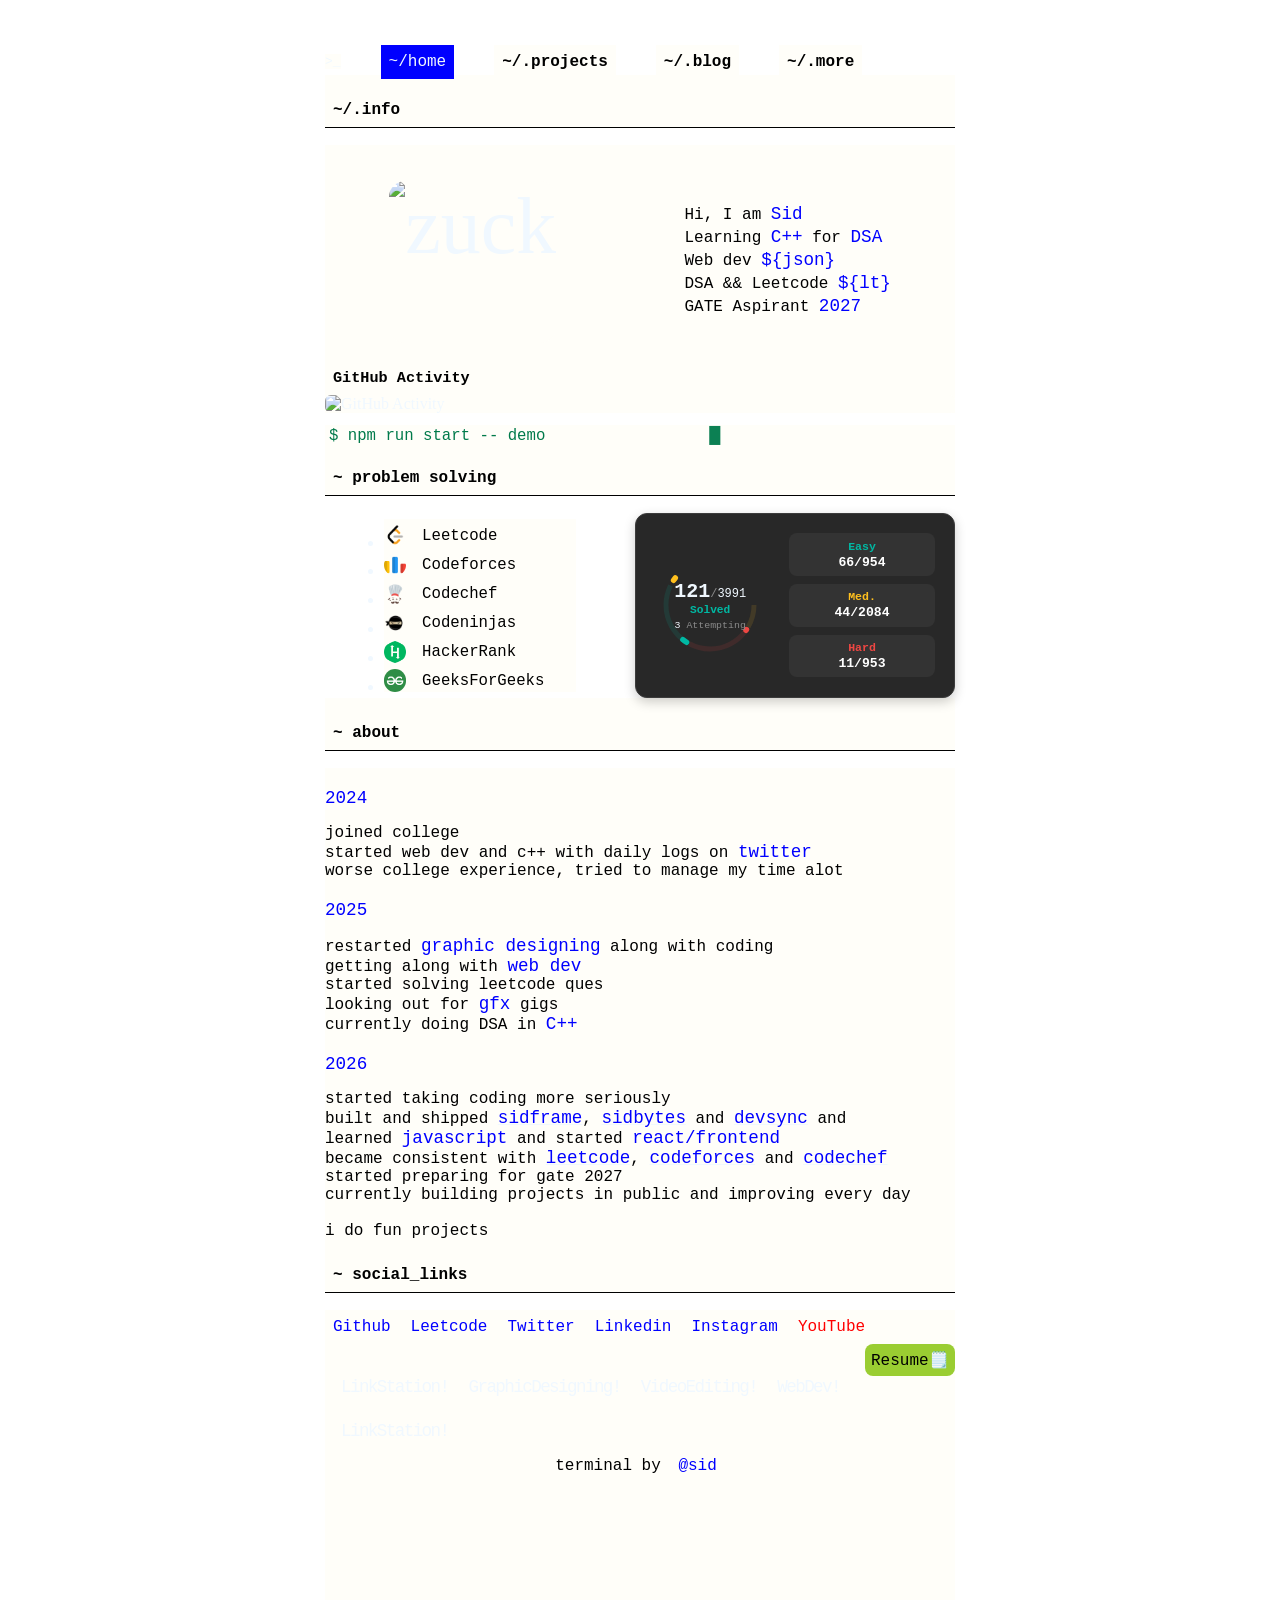
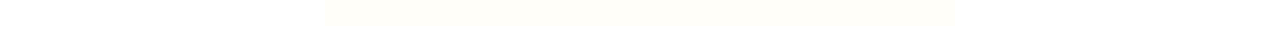
==== commit 5262a5fa: "Added an option in nav-bar 'more' - not yet funtional" ====
--- a/index.html
+++ b/index.html
@@ -153,8 +153,7 @@
                     </div>
                 </div>
             </div>
-
-
+            
         </div>
         <div class="gap"></div>
         <div class="info-bar">
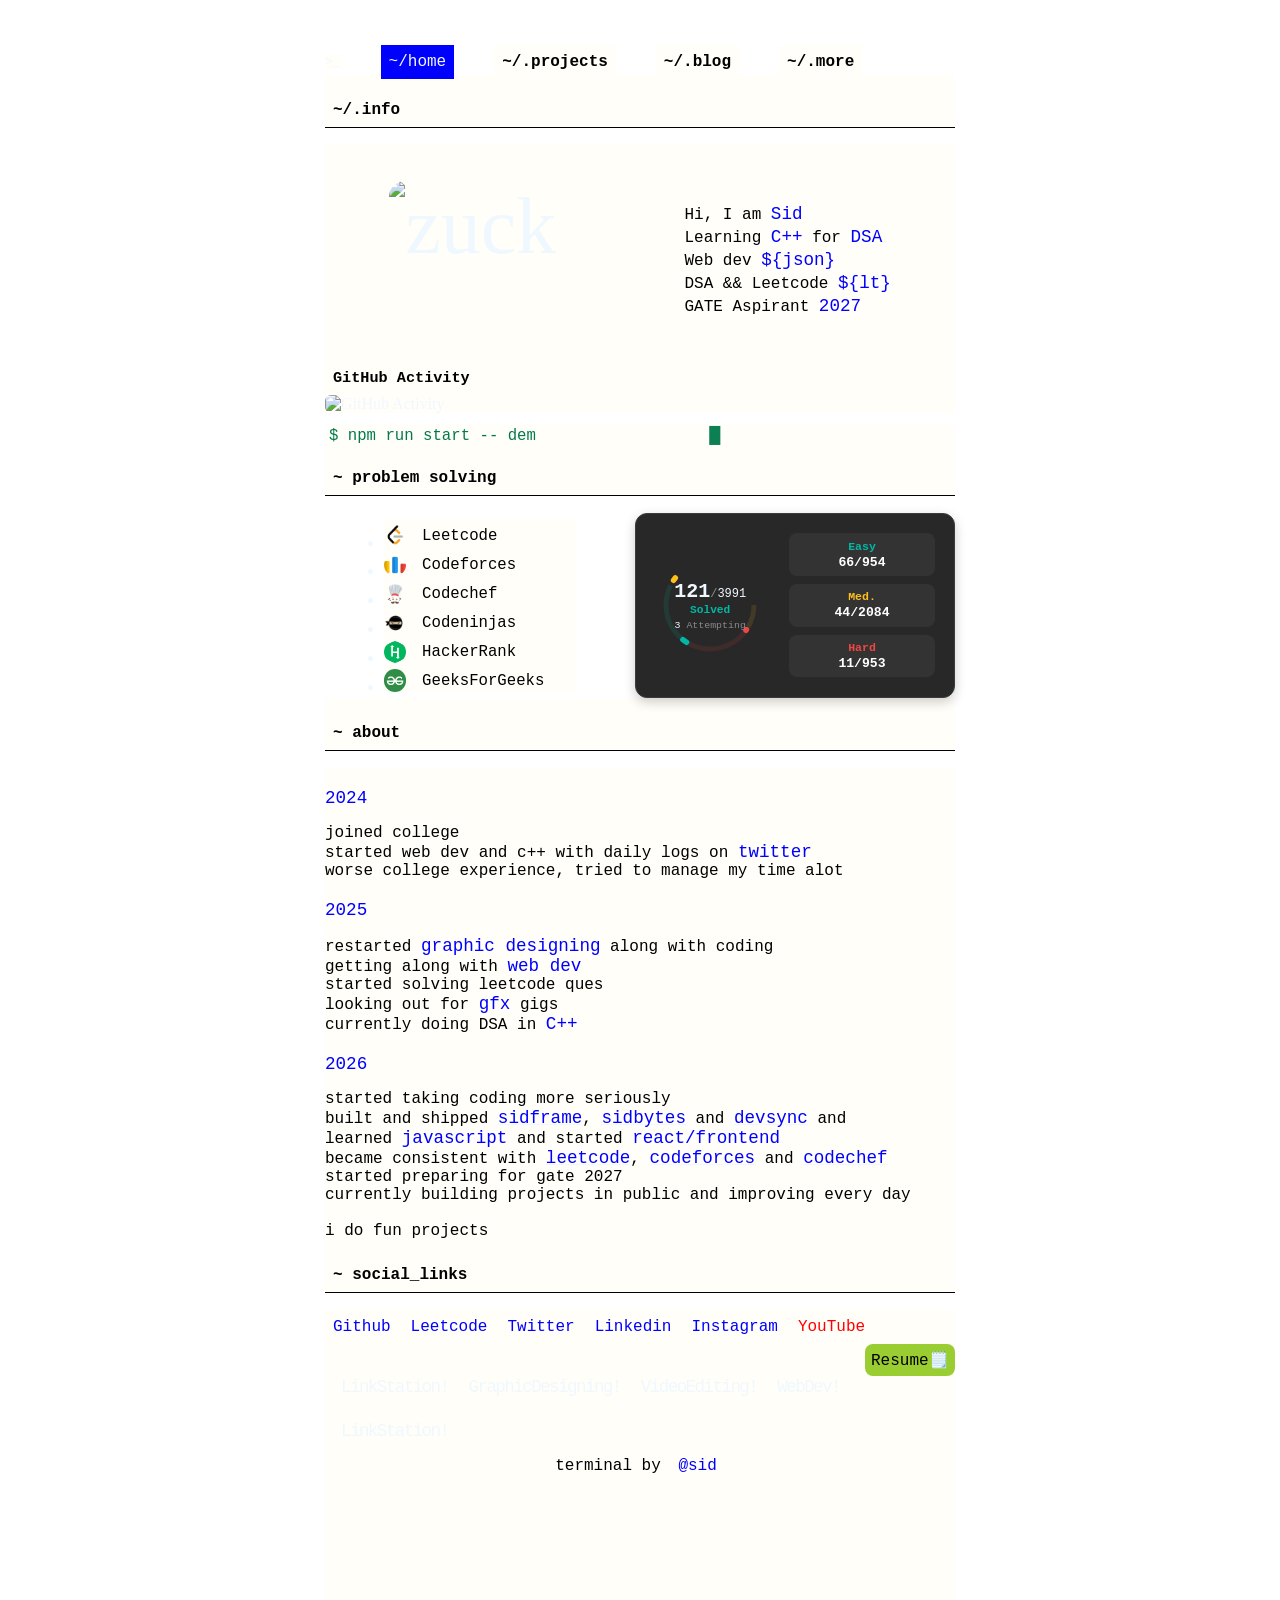
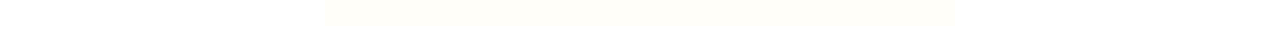
==== commit 7058e412: "git heatmap" ====
--- a/index.html
+++ b/index.html
@@ -30,9 +30,8 @@
             <div class="dropdown home">
                <button id="more-btn" class="dropdown-button more-btn">~/.more</button>
                 <div id="dropdown-content" class="dropdown-content">
-                    <a href="#html">HTML</a>
-                    <a href="#css">CSS</a>
-                    <a href="#javascript">JavaScript</a>
+                    <a href="more/favourites.html">Favorites</a>
+                    <a href="more/contact.html">Contact</a>
                 </div>
             </div>
         </div>
@@ -74,7 +73,7 @@
             <h3 id="gitA">GitHub Activity</h3>
 
             <div class="github-heatmap">
-                <img src="https://ghchart.rshah.org/starboylive" alt="GitHub Activity">
+                <img src="https://ghchart.rshah.org/sidwgit" alt="GitHub Activity">
             </div>
         </div>
 
@@ -224,7 +223,7 @@
         <hr id="division">
         <br>
         <div class="social-bar">
-            <a href="https://github.com/starboylive" target="_blank"><button id="home69">Github</button></a>
+            <a href="https://github.com/sidwgit" target="_blank"><button id="home69">Github</button></a>
             <a href="https://leetcode.com/u/sidisreal/" target="_blank"><button id="home69">Leetcode</button></a>
             <a href="https://x.com/sidbitss" target="_blank"><button id="home69">Twitter</button></a>
             <a href="https://www.linkedin.com/in/starboylive/" target="_blank"><button id="home69">Linkedin</button></a>
--- a/home.css
+++ b/home.css
@@ -4,17 +4,17 @@
     box-sizing: border-box;
     background-color: rgb(255, 254, 249);
     color: aliceblue;
-  }
-
-  body{
-    background-color: transparent;
-  }
-
-  html{
-    background-color: transparent;
-  }
-
-.main{
+}
+
+body {
+    background-color: transparent;
+}
+
+html {
+    background-color: transparent;
+}
+
+.main {
     background-color: transparent;
     height: 70vh;
     width: 70vh;
@@ -24,24 +24,24 @@
     color: aliceblue;
 }
 
-.nav-bar{
+.nav-bar {
     height: 3vh;
     width: 50vh;
-    font-family:  monospace;
-    background-color: transparent; 
+    font-family: monospace;
+    background-color: transparent;
     gap: 2.5rem;
     display: flex;
     justify-content: flex-start;
     align-items: center;
-    
-}  
-
-.gap{
+
+}
+
+.gap {
     height: 2vh;
     /* background-color: cyan;ś */
 }
 
-#home-spec{
+#home-spec {
     font-family: monospace;
     background-color: blue;
     border: 0;
@@ -50,14 +50,15 @@
     font-size: 1rem;
 
 }
-#home-spec:hover{
+
+#home-spec:hover {
     background-color: blue;
     color: aliceblue;
     cursor: pointer;
 }
 
-#home{
-    font-family:  monospace;
+#home {
+    font-family: monospace;
     background-color: transparent;
     color: rgb(0, 0, 0);
     border: 0;
@@ -65,28 +66,31 @@
     font-size: 1rem;
     font-weight: 600;
 }
-#home:hover{
+
+#home:hover {
     background-color: blue;
     color: aliceblue;
     cursor: pointer;
 }
-#division{
+
+#division {
     height: 0.0244rem;
     background-color: black;
     /* color: bisque; */
     border: 0;
 }
-.info-block{
+
+.info-block {
     color: rgb(0, 0, 0);
     display: flex;
     flex-direction: row;
     align-items: center;
     justify-content: space-around;
     font-size: 5rem;
-    
-}
-
-.info-block-2{
+
+}
+
+.info-block-2 {
     color: rgb(0, 0, 0);
     display: flex;
     flex-direction: column;
@@ -94,68 +98,74 @@
     gap: 0.2rem;
     margin: 0;
     border: 0;
-     margin-top: 2rem;
-}
-
-#webdec{
+    margin-top: 2rem;
+}
+
+#webdec {
     /* font-weight: bold; */
     font-size: 1.1rem;
     color: blue;
 }
 
-#zuck{
+#zuck {
     height: 18vh;
     border-radius: 1rem;
     margin-top: 2.2rem;
 }
 
-#intro{
+#intro {
     font-size: 1rem;
     color: black;
-    font-family:  monospace;
-}
-#home2{
+    font-family: monospace;
+}
+
+#home2 {
     font-family: monospace;
     font-size: 1.1rem;
     background-color: transparent;
     border: 0;
     color: blue;
 
-    
-}
-#home2:hover{
+
+}
+
+#home2:hover {
     background-color: blue;
     color: aliceblue;
     cursor: pointer;
 }
-#home3{
-    font-family:  monospace;
+
+#home3 {
+    font-family: monospace;
     font-size: 1.1rem;
     background-color: transparent;
     border: 0;
     color: blue;
     padding-bottom: 1rem;
 }
-#home3:hover{
+
+#home3:hover {
     background-color: blue;
     color: aliceblue;
     cursor: pointer;
 }
 
-#home4{
-    font-family:  monospace;
+#home4 {
+    font-family: monospace;
     background-color: transparent;
     border: 0;
     padding: 0.5rem;
     font-size: 1rem;
     color: #FF0000;
 }
-#home4:hover{
+
+#home4:hover {
     background-color: #FF0000;
     color: aliceblue;
     cursor: pointer;
 }
-#home5{
+
+#home5 {
     font-family: monospace;
     background-color: transparent;
     border: 0;
@@ -163,12 +173,14 @@
     font-size: 1rem;
     color: blue;
 }
-#home5:hover{
+
+#home5:hover {
     background-color: blue;
     color: aliceblue;
     cursor: pointer;
 }
-#home69{
+
+#home69 {
     font-family: monospace;
     background-color: transparent;
     border: 0;
@@ -176,17 +188,19 @@
     font-size: 1rem;
     color: blue;
 }
-#home69:hover{
+
+#home69:hover {
     background-color: blue;
-    color:rgb(255, 230, 0);
-    cursor: pointer;
-}
-.gap32{
+    color: rgb(255, 230, 0);
+    cursor: pointer;
+}
+
+.gap32 {
     height: 1vh;
     /* background-color: cyan;ś */
 }
 
-#home6{
+#home6 {
     font-family: monospace;
     background-color: transparent;
     color: black;
@@ -195,32 +209,34 @@
     font-size: 1rem;
     text-align: center;
 }
+
 /* #home6:hover{
     background-color: blue;
     color: aliceblue;
     cursor: pointer;
 } */
 
-.bottoms{
-    height: 15vh;    
-}
-
-#resume{
-    font-family:  monospace;
+.bottoms {
+    height: 15vh;
+}
+
+#resume {
+    font-family: monospace;
     background-color: transparent;
     border: 0;
     padding: 0.4rem;
     font-size: 1rem;
     color: green;
     float: right;
-    margin-top: -0.050rem ;
+    margin-top: -0.050rem;
     /* margin-right: 0.5rem; */
     transition: all 0.2s ease;
     background-color: yellowgreen;
     color: black;
     border-radius: 0.5rem;
 }
-#resume:hover{
+
+#resume:hover {
     background-color: green;
     color: aliceblue;
     cursor: pointer;
@@ -230,64 +246,67 @@
 /* Responsive for mobile */
 @media (max-width: 768px) {
     .main {
-      width: 90vw;
-      height: auto;
-      padding: 1rem;
-    }
-  
+        width: 90vw;
+        height: auto;
+        padding: 1rem;
+    }
+
     .nav-bar {
-      flex-wrap: wrap;
-      width: 100%;
-      gap: 0.5rem;
-      font-size: 0.9rem;
-    }
-  
+        flex-wrap: wrap;
+        width: 100%;
+        gap: 0.5rem;
+        font-size: 0.9rem;
+    }
+
     .info-block {
-      flex-direction: column;
-      align-items: center;
-      gap: 1rem;
-    }
-  
+        flex-direction: column;
+        align-items: center;
+        gap: 1rem;
+    }
+
     .info-block-2 {
-      align-items: center;
-      text-align: center;
-      margin-top: 0.5rem;
-    }
-  
+        align-items: center;
+        text-align: center;
+        margin-top: 0.5rem;
+    }
+
     #zuck {
-      height: 20vh;
-      width: auto;
-      margin-top: 0.5rem;
-    }
-  
+        height: 20vh;
+        width: auto;
+        margin-top: 0.5rem;
+    }
+
     .year-block {
-      text-align: center;
-      padding: 0.5rem;
-    }
-  
+        text-align: center;
+        padding: 0.5rem;
+    }
+
     .social-bar {
-      display: flex;
-      flex-direction: column;
-      align-items: center;
-      gap: 0.5rem;
-      text-align: center;
-    }
-  
-    .top-gap, .gap, .gap32, .bottoms {
-      height: 2vh;
-    }
-  
+        display: flex;
+        flex-direction: column;
+        align-items: center;
+        gap: 0.5rem;
+        text-align: center;
+    }
+
+    .top-gap,
+    .gap,
+    .gap32,
+    .bottoms {
+        height: 2vh;
+    }
+
     #intro {
-      font-size: 0.95rem;
-    }
-  
+        font-size: 0.95rem;
+    }
+
     button {
-      font-size: 0.9rem !important;
-      padding: 0.3rem !important;
-    }
-  }
-  
-  .ps-btn{ 
+        font-size: 0.9rem !important;
+        padding: 0.3rem !important;
+    }
+}
+
+.ps-btn {
     color: black;
     margin-top: 0.2rem;
     list-style-type: none;
@@ -297,24 +316,26 @@
     padding-right: 1rem;
     font-size: 0.98rem;
     font-family: monospace;
-    font-weight: 500; 
-    border: 0;
-}
-.ps-btn:hover{
+    font-weight: 500;
+    border: 0;
+}
+
+.ps-btn:hover {
     cursor: pointer;
     border: 0.1rem solid black;
 }
 
-.link{
+.link {
     text-decoration: none;
 }
-.link:hover{
-    border: 0;
-    text-decoration: none;    
-}
-
-
-  .cp{
+
+.link:hover {
+    border: 0;
+    text-decoration: none;
+}
+
+
+.cp {
     height: 2.5vh;
     width: 2.5vh;
     border-radius: 2rem;
@@ -322,9 +343,9 @@
     /* display: flex;
     justify-content: space-around; */
 
-  }
-
-  /* .linkstation {
+}
+
+/* .linkstation {
     font-family: 'Courier New', Courier, monospace;
     font-size: 1.1rem;
     background-color: transparent;
@@ -345,13 +366,33 @@
         cursor: pointer;
     } */
 
-    /* RGB Animation */
+/* RGB Animation */
 @keyframes rgbCycle {
-  0%   { color: rgb(255, 0, 0); }      /* Red */
-  25%  { color: rgb(156, 156, 0); }    /* Yellow */
-  50%  { color: rgb(0, 255, 0); }      /* Green */
-  75%  { color: rgb(0, 170, 255); }    /* Blue */
-  100% { color: rgb(255, 0, 255); }    /* Magenta */
+    0% {
+        color: rgb(255, 0, 0);
+    }
+
+    /* Red */
+    25% {
+        color: rgb(156, 156, 0);
+    }
+
+    /* Yellow */
+    50% {
+        color: rgb(0, 255, 0);
+    }
+
+    /* Green */
+    75% {
+        color: rgb(0, 170, 255);
+    }
+
+    /* Blue */
+    100% {
+        color: rgb(255, 0, 255);
+    }
+
+    /* Magenta */
 }
 
 .linkstation {
@@ -376,7 +417,8 @@
     background-color: rgb(76, 0, 255);
     color: aliceblue !important;
     cursor: pointer;
-    animation: none; /* stop anim on hover if you want solid color */
+    animation: none;
+    /* stop anim on hover if you want solid color */
     font-size: 1.2rem;
 }
 
@@ -435,9 +477,11 @@
 .leetcode-svg .easy-bg {
     stroke: rgba(0, 184, 163, 0.12);
 }
+
 .leetcode-svg .med-bg {
     stroke: rgba(255, 192, 30, 0.12);
 }
+
 .leetcode-svg .hard-bg {
     stroke: rgba(239, 71, 67, 0.12);
 }
@@ -453,9 +497,11 @@
 .leetcode-svg .easy-seg {
     stroke: rgb(0, 184, 163);
 }
+
 .leetcode-svg .med-seg {
     stroke: rgb(255, 192, 30);
 }
+
 .leetcode-svg .hard-seg {
     stroke: rgb(239, 71, 67);
 }
@@ -532,9 +578,11 @@
 .leetcode-stats .easy-text {
     color: rgb(0, 184, 163) !important;
 }
+
 .leetcode-stats .med-text {
     color: rgb(255, 192, 30) !important;
 }
+
 .leetcode-stats .hard-text {
     color: rgb(239, 71, 67) !important;
 }
@@ -548,45 +596,54 @@
 }
 
 
-    @media (max-width: 768px) {
-        .linkstation {
-            font-size: 1rem;
-            margin-left: -0.5rem;
-
-        }
-    
-        .cp-links{
-            display: flex;
-            flex-direction: column;
-            align-items: center;
-            justify-content: center;
-            gap: 1.5rem;
-        }
-
-        .cp-list{
-            display: inline-flex;
-            justify-content:center;
-            flex-direction: column;
-    
-        }
-         .link{
-            font-weight: 500;
-         }
-
-
-    }
-
-    #gitA{
-    font-family:  monospace;
+@media (max-width: 768px) {
+    .linkstation {
+        font-size: 1rem;
+        margin-left: -0.5rem;
+    }
+
+    .cp-links {
+        display: flex;
+        flex-direction: column;
+        align-items: center;
+        justify-content: center;
+        gap: 1.5rem;
+    }
+
+    .cp-list {
+        display: inline-flex;
+        justify-content: center;
+        flex-direction: column;
+    }
+
+    .link {
+        font-weight: 500;
+    }
+
+    .github-heatmap {
+        width: 100%;
+        height: 60px;
+        overflow: hidden;
+    }
+
+    .github-heatmap img {
+        width: 220%;
+        max-width: none;
+        margin-left: -10px;
+    }
+}
+
+#gitA {
+    font-family: monospace;
     background-color: transparent;
     border: 0;
     padding: 0.5rem;
     /* font-size: 1rem; */
     color: black;
     /* margin-top: 1rem; */
-    }
-
-    .github-heatmap {
+}
+
+.github-heatmap {
     width: 100%;
     /* whatever fits your sidebar */
     /* height: 45px;               zooms into last few months */
@@ -605,22 +662,23 @@
 
 @media (max-width: 400) {
     .github-heatmap {
-        width: 200px;
+        width: 100px;
         /* whatever fits your sidebar */
-        /* height: 45px;               zooms into last few months */
+        /* height: 45px; */
+        /* zooms into last few months */
         overflow: hidden;
         /* hides old months */
         border-radius: 6px;
     }
 
     .github-heatmap img {
-        width: 600px;
+        width: 100%;
         /* zoom in horizontally */
-        transform: translateX(-400px);
+        transform: translateX(-200px);
         /* move left to show latest months */
     }
 
-    .cp-links{
+    .cp-links {
         display: flex;
         flex-direction: column;
         align-items: center;
@@ -628,14 +686,12 @@
         gap: 1.5rem;
     }
 
-    .cp-list, .link{
+    .cp-list,
+    .link {
         display: inline-flex;
-        justify-content:center;
+        justify-content: center;
         flex-direction: column;
-
-    }
-         
-
+    }
 }
 
 .terminal-line {
@@ -664,14 +720,14 @@
     font-weight: 800;
     line-height: 1;
     transform: translateY(-2px);
-    opacity: 0.95; 
+    opacity: 0.95;
     /* margin-left: -1rem; */
 }
 
 
 @media (prefers-reduced-motion: reduce) {
     .cursor {
-        animation:none;
+        animation: none;
     }
 }
 
@@ -685,6 +741,7 @@
     margin-top: 0.2rem;
     animation: blink 0.5s steps(2, start) infinite
 }
+
 /* 
 #summer {
   position: fixed;
@@ -699,12 +756,12 @@
 
 /* Container needed to position the dropdown content */
 .dropdown {
-  position: relative;
-  display: inline-block;
-}
-
-.more-btn{
- font-family:  monospace;
+    position: relative;
+    display: inline-block;
+}
+
+.more-btn {
+    font-family: monospace;
     background-color: transparent;
     color: rgb(0, 0, 0);
     border: 0;
@@ -712,36 +769,55 @@
     font-size: 1rem;
     font-weight: 600;
 }
-.more-btn:hover{
-       background-color: blue;
-    color: aliceblue;
-    cursor: pointer;
-}
+
+.more-btn:hover {
+    background-color: blue;
+    color: aliceblue;
+    cursor: pointer;
+}
+
 /* Hide the dropdown menu by default and position it */
 .dropdown-content {
-  display: none;
-  position: absolute;
-  background-color: #f1f1f1;
-  min-width: 160px;
-  box-shadow: 0px 8px 16px rgba(0,0,0,0.2);
-  z-index: 1;
-  border-radius: 4px;
+    display: none;
+    position: absolute;
+    background-color: #f1f1f1;
+    min-width: 160px;
+    box-shadow: 0px 8px 16px rgba(0, 0, 0, 0.2);
+    z-index: 1;
+    border-radius: 4px;
 }
 
 /* Style the links inside the dropdown */
 .dropdown-content a {
-  color: black;
-  padding: 12px 16px;
-  text-decoration: none;
-  display: block;
+    color: black;
+    padding: 12px 16px;
+    text-decoration: none;
+    display: block;
 }
 
 /* Change color of dropdown links on hover */
 .dropdown-content a:hover {
-  background-color: #ddd;
+    background-color: #ddd;
 }
 
 /* Show class to be toggled via JavaScript */
 .show {
-  display: block;
-}
+    display: block;
+}
+
+@media (max-width: 768px) {
+    .dropdown-content{
+        margin-left: -2.3rem;
+        padding: 1px 1px; 
+        min-width: 80px;
+        margin-top: 0.5rem;
+    }
+}
+@media (max-width: 400px) {
+    .dropdown-content{
+        margin-left: -2.3rem;
+        padding: 1px 1px; 
+        min-width: 80px;
+        margin-top: 0.5rem;
+    }
+}
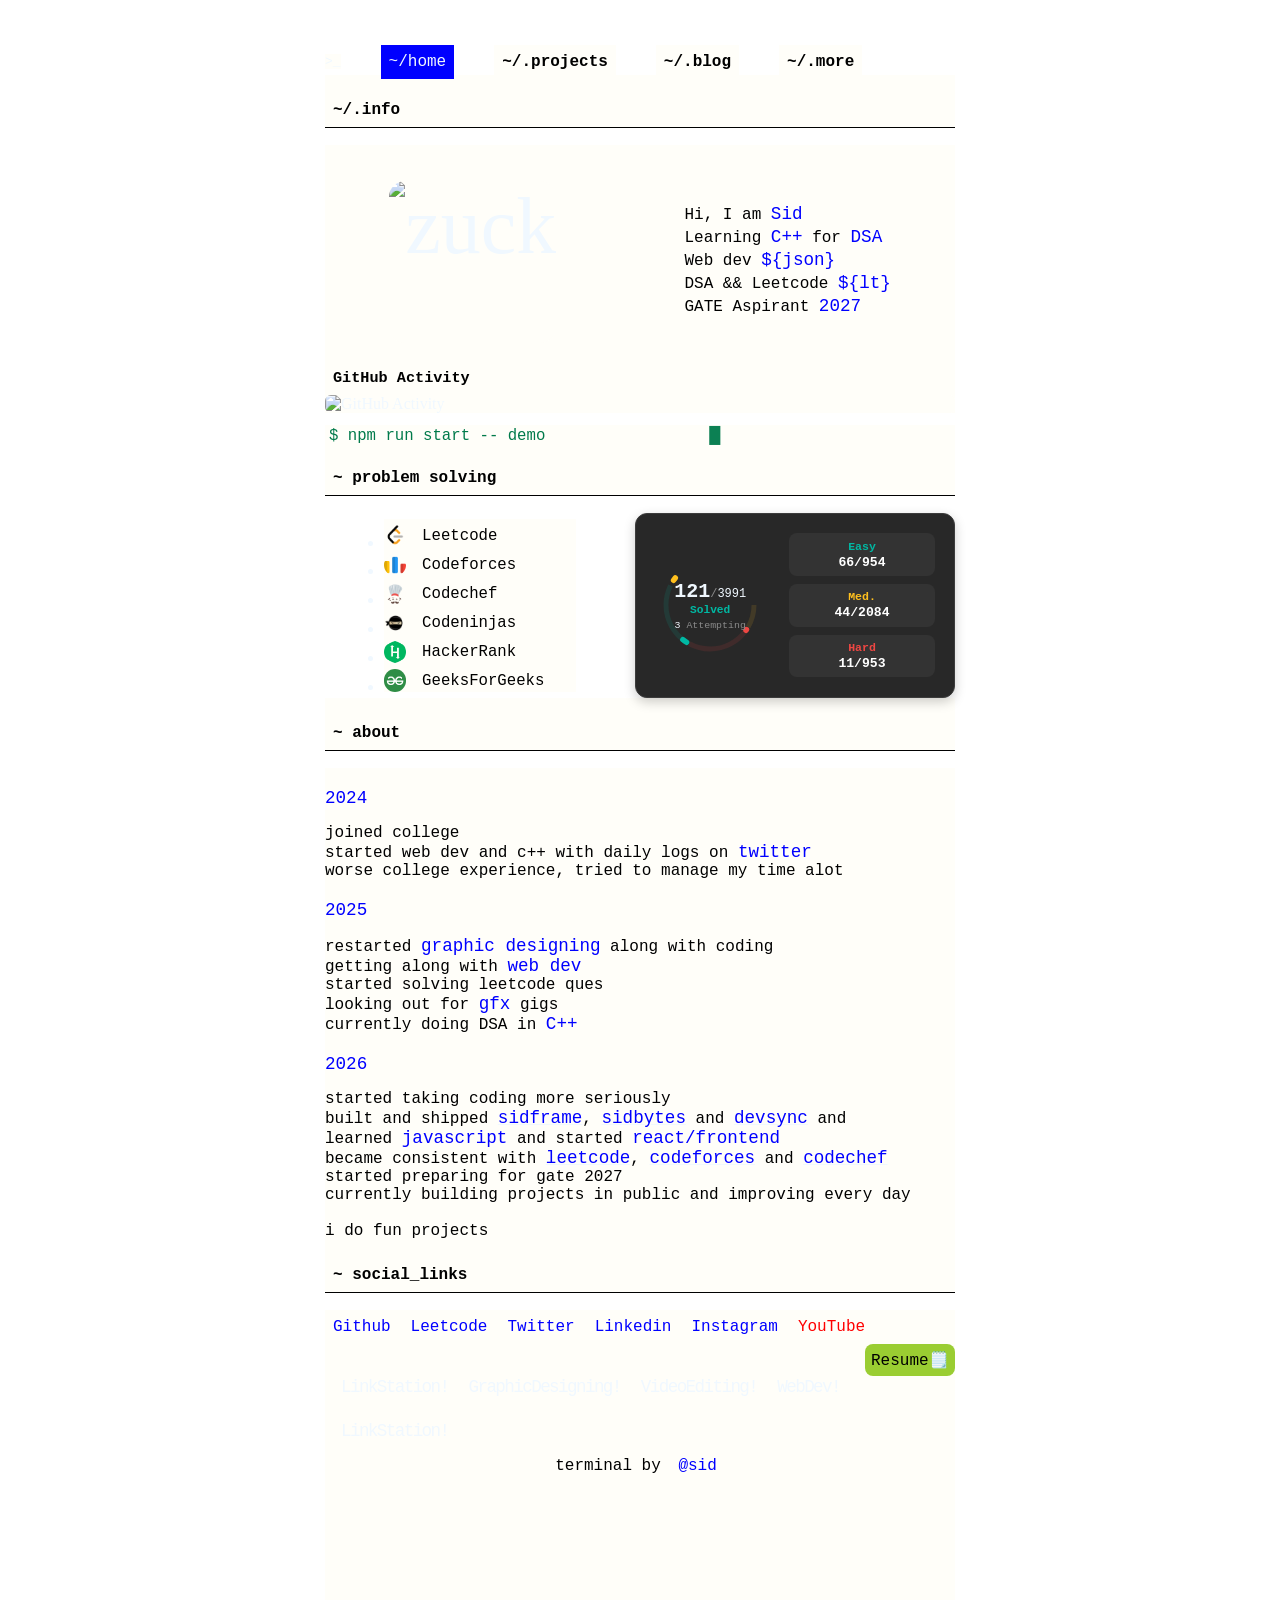
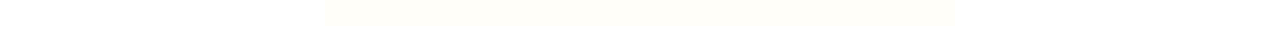
==== commit 9196e6a7: "usernames updated" ====
--- a/index.html
+++ b/index.html
@@ -225,7 +225,7 @@
         <div class="social-bar">
             <a href="https://github.com/sidwgit" target="_blank"><button id="home69">Github</button></a>
             <a href="https://leetcode.com/u/sidisreal/" target="_blank"><button id="home69">Leetcode</button></a>
-            <a href="https://x.com/sidbitss" target="_blank"><button id="home69">Twitter</button></a>
+            <a href="https://x.com/sidbytess" target="_blank"><button id="home69">Twitter</button></a>
             <a href="https://www.linkedin.com/in/starboylive/" target="_blank"><button id="home69">Linkedin</button></a>
             <a href="https://www.instagram.com/sidiswater/" target="_blank"><button id="home69">Instagram</button></a>
             <a href="https://www.youtube.com/@sidiswired" target="_blank"><button id="home4">YouTube</button></a>
@@ -240,7 +240,7 @@
 
 
 
-            <p id="home6">terminal by <a href="https://x.com/sidisrealfr"><button id="home5">@sid</button></a> </p>
+            <p id="home6">terminal by <a href="https://x.com/sidbytess"><button id="home5">@sid</button></a> </p>
 
 
 
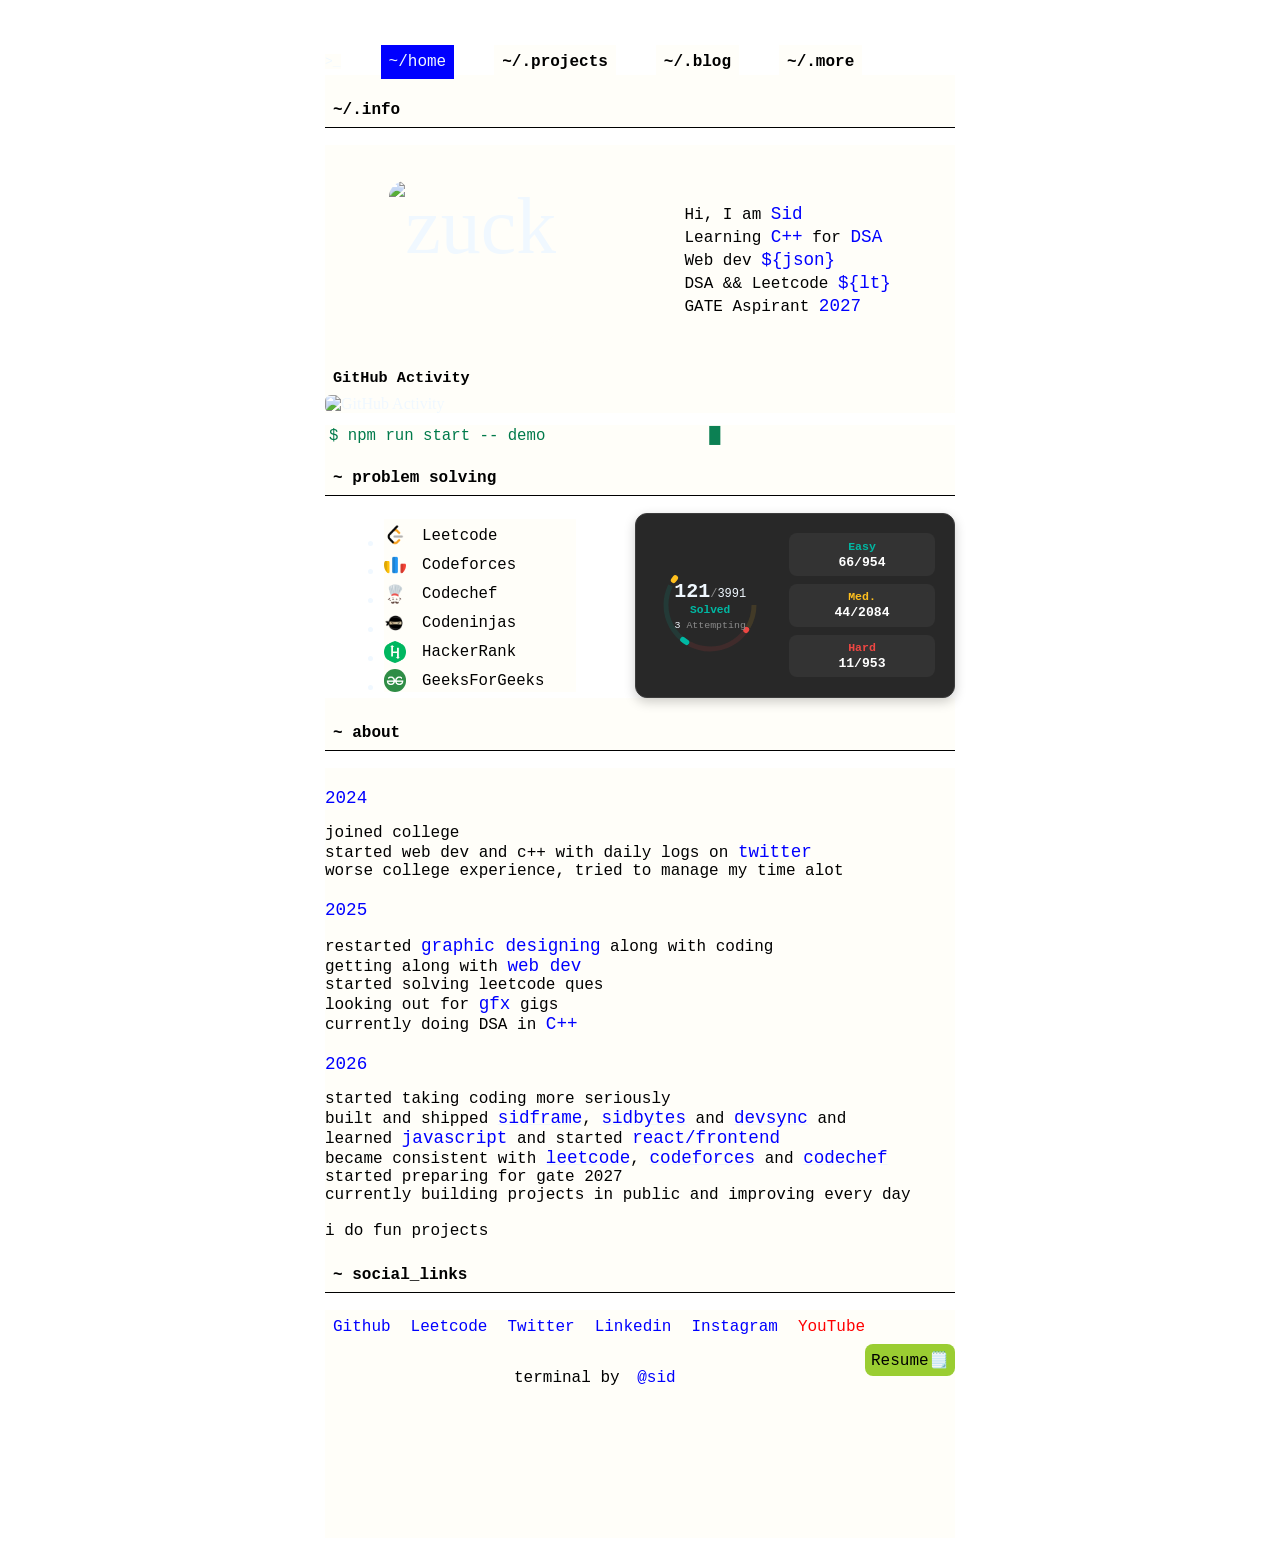
==== commit ccb4577a: "removed few links" ====
--- a/index.html
+++ b/index.html
@@ -232,11 +232,11 @@
             <a href="images/SidsResume-26.pdf" download><button id="resume">Resume🗒️</button></a>
             <div class="gap32"></div>
 
-            <a href="https://sid-linkstation.vercel.app" class="linkstation" target="_blank">LinkStation!</a>
+            <!-- <a href="https://sid-linkstation.vercel.app" class="linkstation" target="_blank">LinkStation!</a>
             <a href="https://sid-linkstation.vercel.app" class="linkstation" target="_blank">GraphicDesigning!</a>
             <a href="https://sid-linkstation.vercel.app" class="linkstation" target="_blank">VideoEditing!</a>
             <a href="https://sid-linkstation.vercel.app" class="linkstation" target="_blank">WebDev!</a>
-            <a href="https://sid-linkstation.vercel.app" class="linkstation" target="_blank">LinkStation!</a>
+            <a href="https://sid-linkstation.vercel.app" class="linkstation" target="_blank">LinkStation!</a> -->
 
 
 
